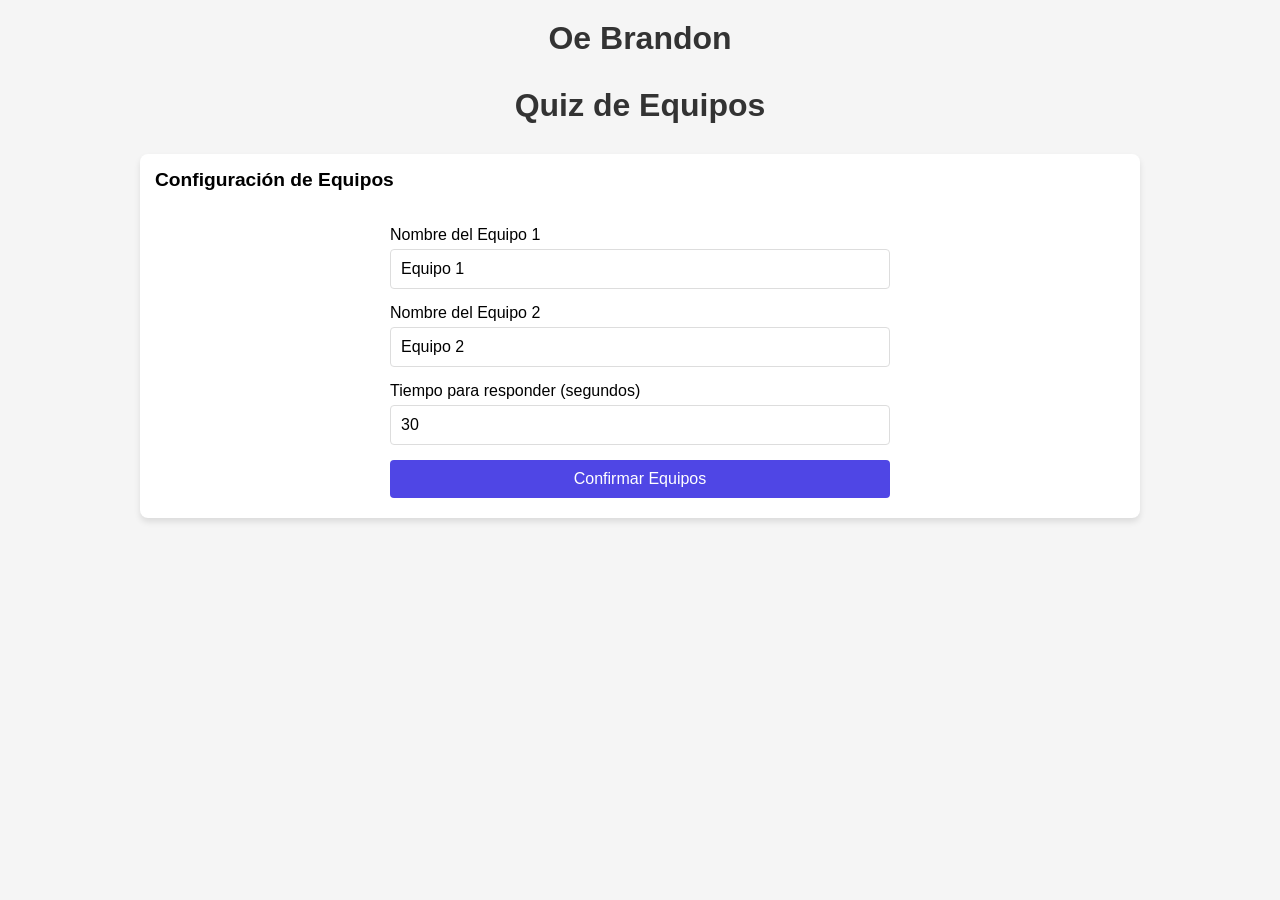
==== index.html @ dbd6f0d2 "update index.html" ====
<!DOCTYPE html>
<html lang="es">

<head>
  <meta charset="UTF-8">
  <meta name="viewport" content="width=device-width, initial-scale=1.0">
  <title>La Liga del saber</title>
  <link rel="icon" href="examen.png" title="Icono" type="image/png" />
  <style>
    /* General Styles */
    * {
      box-sizing: border-box;
      margin: 0;
      padding: 0;
      font-family: 'Segoe UI', Tahoma, Geneva, Verdana, sans-serif;
    }
    
    body {
      background-color: #f5f5f5;
      padding: 20px;
    }
    
    .container {
      max-width: 1000px;
      margin: 0 auto;
    }
    
    h1 {
      text-align: center;
      margin-bottom: 30px;
      color: #333;
    }
    
    /* Card Styles */
    .card {
      background-color: white;
      border-radius: 8px;
      box-shadow: 0 4px 6px rgba(0, 0, 0, 0.1);
      margin-bottom: 20px;
      overflow: hidden;
    }
    
    .card-header {
      padding: 15px;
      font-weight: bold;
      font-size: 1.2rem;
    }
    
    .card-content {
      padding: 20px;
    }
    
    /* Team Setup */
    .setup-form {
      max-width: 500px;
      margin: 0 auto;
    }
    
    .form-group {
      margin-bottom: 15px;
    }
    
    .form-group label {
      display: block;
      margin-bottom: 5px;
      font-weight: 500;
    }
    
    .form-group input {
      width: 100%;
      padding: 10px;
      border: 1px solid #ddd;
      border-radius: 4px;
      font-size: 1rem;
    }
    
    /* Teams Display */
    .teams-container {
      display: flex;
      flex-wrap: wrap;
      gap: 20px;
      margin-bottom: 20px;
    }
    
    .team-card {
      flex: 1;
      min-width: 250px;
      text-align: center;
      transition: all 0.3s ease;
      cursor: pointer;
    }
    
    .team-card.selected {
      border: 3px solid #4c1d95;
    }
    
    .team-1 .card-header {
      background-color: #dbeafe;
      color: #1e40af;
    }
    
    .team-2 .card-header {
      background-color: #fee2e2;
      color: #b91c1c;
    }
    
    .team-score {
      font-size: 3rem;
      font-weight: bold;
      margin: 10px 0;
    }
    
    .team-status {
      margin-top: 10px;
      font-weight: 500;
      height: 24px;
    }
    
    .hand-raised {
      color: #059669;
    }
    
    .answering {
      color: #4f46e5;
    }
    
    /* Question Card */
    .question-card {
      margin-top: 30px;
    }
    
    .question-text {
      background-color: #f3f4f6;
      padding: 20px;
      border-radius: 6px;
      font-size: 1.2rem;
      text-align: center;
      margin-bottom: 20px;
    }
    
    /* Timer */
    .timer-container {
      margin: 15px 0;
      text-align: center;
    }
    
    .timer {
      font-size: 2rem;
      font-weight: bold;
      color: #4f46e5;
    }
    
    .timer.warning {
      color: #f59e0b;
    }
    
    .timer.danger {
      color: #ef4444;
    }
    
    /* Answer Options */
    .answer-options {
      display: grid;
      grid-template-columns: repeat(2, 1fr);
      gap: 10px;
      margin-bottom: 20px;
    }
    
    .answer-option {
      padding: 15px;
      background-color: #f3f4f6;
      border: 1px solid #e5e7eb;
      border-radius: 6px;
      cursor: pointer;
      text-align: center;
      font-weight: 500;
      transition: all 0.2s;
    }
    
    .answer-option:hover {
      background-color: #e5e7eb;
    }
    
    .answer-option.selected {
      background-color: #dbeafe;
      border-color: #93c5fd;
    }
    
    .answer-option.correct {
      background-color: #d1fae5;
      border-color: #34d399;
      color: #065f46;
    }
    
    .answer-option.incorrect {
      background-color: #fee2e2;
      border-color: #f87171;
      color: #b91c1c;
    }
    
    /* Buttons */
    .btn {
      padding: 10px 15px;
      border: none;
      border-radius: 4px;
      cursor: pointer;
      font-size: 1rem;
      font-weight: 500;
      transition: background-color 0.2s;
    }
    
    .btn-primary {
      background-color: #4f46e5;
      color: white;
    }
    
    .btn-primary:hover {
      background-color: #4338ca;
    }
    
    .btn-outline {
      background-color: transparent;
      border: 1px solid #4f46e5;
      color: #4f46e5;
    }
    
    .btn-outline:hover {
      background-color: #f5f3ff;
    }
    
    .btn-success {
      background-color: #10b981;
      color: white;
    }
    
    .btn-success:hover {
      background-color: #059669;
    }
    
    .btn-danger {
      background-color: #ef4444;
      color: white;
    }
    
    .btn-danger:hover {
      background-color: #dc2626;
    }
    
    .btn-block {
      display: block;
      width: 100%;
    }
    
    .btn:disabled {
      opacity: 0.6;
      cursor: not-allowed;
    }
    
    /* Button Groups */
    .btn-group {
      display: flex;
      gap: 10px;
      margin-bottom: 15px;
    }
    
    .btn-group .btn {
      flex: 1;
    }
    
    /* Controls */
    .controls {
      margin-top: 20px;
    }
    
    .control-section {
      margin-bottom: 20px;
    }
    
    .control-title {
      text-align: center;
      margin-bottom: 15px;
      font-weight: 500;
    }
    
    .center-btn {
      display: flex;
      justify-content: center;
      margin-top: 20px;
    }
    
    /* Game Instructions */
    .game-instructions {
      text-align: center;
      margin-bottom: 15px;
      font-weight: 500;
      color: #4b5563;
    }
    
    /* Game Summary */
    .game-summary {
      margin-top: 20px;
    }
    
    .summary-title {
      font-size: 1.5rem;
      font-weight: bold;
      text-align: center;
      margin-bottom: 20px;
      color: #4f46e5;
    }
    
    .winner-announcement {
      font-size: 1.8rem;
      font-weight: bold;
      text-align: center;
      margin-bottom: 30px;
      padding: 15px;
      border-radius: 8px;
    }
    
    .winner-team-1 {
      background-color: #dbeafe;
      color: #1e40af;
    }
    
    .winner-team-2 {
      background-color: #fee2e2;
      color: #b91c1c;
    }
    
    .winner-tie {
      background-color: #f3f4f6;
      color: #4b5563;
    }
    
    .final-scores {
      display: flex;
      justify-content: space-around;
      margin-bottom: 30px;
    }
    
    .final-score {
      text-align: center;
      padding: 15px;
      border-radius: 8px;
      min-width: 200px;
    }
    
    .final-score-team-1 {
      background-color: #dbeafe;
    }
    
    .final-score-team-2 {
      background-color: #fee2e2;
    }
    
    .final-score-name {
      font-weight: bold;
      font-size: 1.2rem;
      margin-bottom: 5px;
    }
    
    .final-score-points {
      font-size: 2rem;
      font-weight: bold;
    }
    
    .history-title {
      font-size: 1.3rem;
      font-weight: bold;
      text-align: center;
      margin: 20px 0;
    }
    
    .history-container {
      display: flex;
      flex-wrap: wrap;
      gap: 20px;
      margin-bottom: 20px;
    }
    
    .team-history {
      flex: 1;
      min-width: 300px;
    }
    
    .team-history-header {
      font-weight: bold;
      padding: 10px;
      border-radius: 6px 6px 0 0;
      text-align: center;
    }
    
    .team-1-header {
      background-color: #dbeafe;
      color: #1e40af;
    }
    
    .team-2-header {
      background-color: #fee2e2;
      color: #b91c1c;
    }
    
    .history-list {
      list-style-type: none;
      border: 1px solid #e5e7eb;
      border-radius: 0 0 6px 6px;
    }
    
    .history-item {
      padding: 12px;
      border-bottom: 1px solid #e5e7eb;
      display: flex;
      align-items: center;
    }
    
    .history-item:last-child {
      border-bottom: none;
    }
    
    .history-question {
      flex: 1;
    }
    
    .history-result {
      margin-left: 10px;
      font-weight: bold;
      padding: 5px 10px;
      border-radius: 4px;
    }
    
    .history-correct {
      background-color: #d1fae5;
      color: #065f46;
    }
    
    .history-incorrect {
      background-color: #fee2e2;
      color: #b91c1c;
    }
    
    .history-no-answer {
      background-color: #f3f4f6;
      color: #4b5563;
    }
    
    .restart-btn {
      margin-top: 30px;
    }
    
    /* Responsive */
    @media (max-width: 768px) {
      .teams-container {
        flex-direction: column;
      }
      
      .btn-group {
        flex-direction: column;
      }
      
      .answer-options {
        grid-template-columns: 1fr;
      }
      
      .final-scores {
        flex-direction: column;
        align-items: center;
        gap: 15px;
      }
      
      .history-container {
        flex-direction: column;
      }
    }
  </style>
</head>

<body>
  <div class="container">
    <h1>Oe Brandon</h1>
    <h1>Quiz de Equipos</h1>
    
    <!-- Team Setup Form -->
    <div id="setup-section" class="card">
      <div class="card-header">Configuración de Equipos</div>
      <div class="card-content">
        <div class="setup-form">
          <div class="form-group">
            <label for="team1-name">Nombre del Equipo 1</label>
            <input type="text" id="team1-name" value="Equipo 1">
          </div>
          <div class="form-group">
            <label for="team2-name">Nombre del Equipo 2</label>
            <input type="text" id="team2-name" value="Equipo 2">
          </div>
          <div class="form-group">
            <label for="timer-seconds">Tiempo para responder (segundos)</label>
            <input type="number" id="timer-seconds" value="30" min="5" max="120">
          </div>
          <button id="confirm-teams" class="btn btn-primary btn-block">Confirmar Equipos</button>
        </div>
      </div>
    </div>
    
    <!-- Game Section (Hidden initially) -->
    <div id="game-section" style="display: none;">
      <!-- Teams Display -->
      <div class="teams-container">
        <!-- Team 1 -->
        <div id="team-1-card" class="team-card team-1 card">
          <div class="card-header" id="team-1-header">Equipo 1</div>
          <div class="card-content">
            <div id="team-1-score" class="team-score">0</div>
            <div id="team-1-status" class="team-status">Esperando inicio del juego</div>
          </div>
        </div>
        
        <!-- Team 2 -->
        <div id="team-2-card" class="team-card team-2 card">
          <div class="card-header" id="team-2-header">Equipo 2</div>
          <div class="card-content">
            <div id="team-2-score" class="team-score">0</div>
            <div id="team-2-status" class="team-status">Esperando inicio del juego</div>
          </div>
        </div>
      </div>
      
      <!-- Question and Controls -->
      <div class="card question-card">
        <div class="card-header">Pregunta Actual</div>
        <div class="card-content">
          <!-- Start Game Button (shown initially) -->
          <div id="start-game-section">
            <button id="start-game" class="btn btn-primary btn-block">Iniciar Juego</button>
            <p style="text-align: center; margin-top: 15px;">Presiona el botón para comenzar el juego y mostrar la primera pregunta.</p>
          </div>
          
          <!-- Question Section (Hidden initially) -->
          <div id="question-section" style="display: none;">
            <!-- Timer -->
            <div class="timer-container">
              <div id="timer" class="timer">30</div>
            </div>
            
            <!-- Question Text -->
            <div id="current-question" class="question-text">
              La pregunta aparecerá aquí
            </div>
            
            <!-- Game Instructions -->
            <div id="game-instructions" class="game-instructions">
              Haz clic en el equipo que levantó la mano primero
            </div>
            
            <!-- Answer Options -->
            <div id="answer-options" class="answer-options" style="display: none;">
              <!-- Options will be added dynamically -->
            </div>
            
            <!-- Next Question Button -->
            <div class="center-btn">
              <button id="next-question" class="btn btn-outline">
                Siguiente Pregunta
              </button>
            </div>
          </div>
          
          <!-- Game Summary (Hidden initially) -->
          <div id="game-summary" style="display: none;">
            <div class="summary-title">Resumen del Juego</div>
            
            <!-- Winner Announcement -->
            <div id="winner-announcement" class="winner-announcement">
              <!-- Will be filled dynamically -->
            </div>
            
            <!-- Final Scores -->
            <div class="final-scores">
              <div class="final-score final-score-team-1">
                <div id="final-team-1-name" class="final-score-name">Equipo 1</div>
                <div id="final-team-1-score" class="final-score-points">0</div>
              </div>
              
              <div class="final-score final-score-team-2">
                <div id="final-team-2-name" class="final-score-name">Equipo 2</div>
                <div id="final-team-2-score" class="final-score-points">0</div>
              </div>
            </div>
            
            <!-- Answer History -->
            <div class="history-title">Historial de Respuestas</div>
            
            <div class="history-container">
              <!-- Team 1 History -->
              <div class="team-history">
                <div id="team-1-history-header" class="team-history-header team-1-header">
                  Equipo 1
                </div>
                <ul id="team-1-history" class="history-list">
                  <!-- Will be filled dynamically -->
                </ul>
              </div>
              
              <!-- Team 2 History -->
              <div class="team-history">
                <div id="team-2-history-header" class="team-history-header team-2-header">
                  Equipo 2
                </div>
                <ul id="team-2-history" class="history-list">
                  <!-- Will be filled dynamically -->
                </ul>
              </div>
            </div>
            
            <!-- Restart Button -->
            <div class="center-btn restart-btn">
              <button id="restart-game" class="btn btn-primary">
                Jugar de Nuevo
              </button>
            </div>
          </div>
        </div>
      </div>
    </div>
  </div>
  
  <script>
    // Quiz State
    const state = {
      team1: {
        name: "Equipo 1",
        score: 0,
        hasAnswered: false,
        isAnswering: false,
        history: [] // Array to store answer history
      },
      team2: {
        name: "Equipo 2",
        score: 0,
        hasAnswered: false,
        isAnswering: false,
        history: [] // Array to store answer history
      },
      gameStarted: false,
      currentQuestion: null,
      currentQuestionIndex: 0,
      selectedTeam: null,
      selectedAnswer: null,
      incorrectAnswers: [], // Track incorrect answers
      timerSeconds: 30,
      timerInterval: null,
      timeRemaining: 30,
      waitingForTeamSelection: false,
questions: [
      {
        question: "¿Cuál es el símbolo químico del elemento Carbono?",
        options: ["C", "Ca", "Co", "Cu"],
        correctAnswer: 0
      },
      {
        question: "¿Qué elemento tiene el número atómico 1?",
        options: ["Oxígeno", "Hidrógeno", "Nitrógeno", "Helio"],
        correctAnswer: 1
      },
      {
        question: "¿Cuál es el elemento con el símbolo Au?",
        options: ["Oro", "Plata", "Aluminio", "Cobre"],
        correctAnswer: 0
      },
      {
        question: "¿Qué elemento corresponde al número atómico 8?",
        options: ["Carbono", "Oxígeno", "Nitrógeno", "Azufre"],
        correctAnswer: 1
      },
      {
        question: "¿Cuál es el símbolo del elemento Sodio?",
        options: ["Na", "So", "S", "Si"],
        correctAnswer: 0
      },
      {
        question: "¿Qué elemento se identifica con el símbolo O?",
        options: ["Oxígeno", "Oro", "Osmio", "Óxido"],
        correctAnswer: 0
      },
      {
        question: "¿A qué grupo pertenecen los gases nobles?",
        options: ["Grupo 1", "Grupo 8", "Grupo 18", "Grupo 16"],
        correctAnswer: 2
      },
      {
        question: "¿Qué elemento tiene el símbolo Fe?",
        options: ["Fluor", "Hierro", "Francio", "Fósforo"],
        correctAnswer: 1
      },
      {
        question: "¿Cuál es el número atómico del elemento Nitrógeno (N)?",
        options: ["5", "6", "7", "8"],
        correctAnswer: 2
      },
      {
        question: "¿Qué elemento se representa con el símbolo Hg?",
        options: ["Helio", "Mercurio", "Hafnio", "Hidrógeno"],
        correctAnswer: 1
      }],

      availableQuestions: [],
      usedQuestions: [] // To keep track of questions that have been used
    };
    
    // DOM Elements
    const elements = {
      setupSection: document.getElementById('setup-section'),
      gameSection: document.getElementById('game-section'),
      team1NameInput: document.getElementById('team1-name'),
      team2NameInput: document.getElementById('team2-name'),
      timerSecondsInput: document.getElementById('timer-seconds'),
      confirmTeamsBtn: document.getElementById('confirm-teams'),
      team1Header: document.getElementById('team-1-header'),
      team2Header: document.getElementById('team-2-header'),
      team1Score: document.getElementById('team-1-score'),
      team2Score: document.getElementById('team-2-score'),
      team1Status: document.getElementById('team-1-status'),
      team2Status: document.getElementById('team-2-status'),
      team1Card: document.getElementById('team-1-card'),
      team2Card: document.getElementById('team-2-card'),
      startGameSection: document.getElementById('start-game-section'),
      startGameBtn: document.getElementById('start-game'),
      questionSection: document.getElementById('question-section'),
      currentQuestion: document.getElementById('current-question'),
      answerOptions: document.getElementById('answer-options'),
      gameInstructions: document.getElementById('game-instructions'),
      nextQuestionBtn: document.getElementById('next-question'),
      timer: document.getElementById('timer'),
      gameSummary: document.getElementById('game-summary'),
      winnerAnnouncement: document.getElementById('winner-announcement'),
      finalTeam1Name: document.getElementById('final-team-1-name'),
      finalTeam2Name: document.getElementById('final-team-2-name'),
      finalTeam1Score: document.getElementById('final-team-1-score'),
      finalTeam2Score: document.getElementById('final-team-2-score'),
      team1HistoryHeader: document.getElementById('team-1-history-header'),
      team2HistoryHeader: document.getElementById('team-2-history-header'),
      team1History: document.getElementById('team-1-history'),
      team2History: document.getElementById('team-2-history'),
      restartGameBtn: document.getElementById('restart-game')
    };
    
    // Initialize the game
    function init() {
      // Copy questions to available questions
      state.availableQuestions = [...state.questions];
      state.usedQuestions = [];
      
      // Reset team histories
      state.team1.history = [];
      state.team2.history = [];
      
      // Set up event listeners
      elements.confirmTeamsBtn.addEventListener('click', setupTeams);
      elements.startGameBtn.addEventListener('click', startGame);
      elements.team1Card.addEventListener('click', () => selectTeamToAnswer(1));
      elements.team2Card.addEventListener('click', () => selectTeamToAnswer(2));
      elements.nextQuestionBtn.addEventListener('click', nextQuestion);
      elements.restartGameBtn.addEventListener('click', restartGame);
    }
    
    // Set up team names and timer
    function setupTeams() {
      const team1Name = elements.team1NameInput.value.trim();
      const team2Name = elements.team2NameInput.value.trim();
      const timerSeconds = parseInt(elements.timerSecondsInput.value);
      
      if (team1Name === "" || team2Name === "") {
        alert("Por favor ingresa nombres para ambos equipos");
        return;
      }
      
      if (isNaN(timerSeconds) || timerSeconds < 5 || timerSeconds > 120) {
        alert("Por favor ingresa un tiempo válido entre 5 y 120 segundos");
        return;
      }
      
      // Update state
      state.team1.name = team1Name;
      state.team2.name = team2Name;
      state.timerSeconds = timerSeconds;
      state.timeRemaining = timerSeconds;
      
      // Reset scores
      state.team1.score = 0;
      state.team2.score = 0;
      
      // Update UI
      elements.team1Header.textContent = team1Name;
      elements.team2Header.textContent = team2Name;
      elements.timer.textContent = timerSeconds;
      elements.team1Score.textContent = "0";
      elements.team2Score.textContent = "0";
      
      // Show game section
      elements.setupSection.style.display = 'none';
      elements.gameSection.style.display = 'block';
    }
    
    // Start the game
    function startGame() {
      state.gameStarted = true;
      
      // Update UI
      elements.startGameSection.style.display = 'none';
      elements.questionSection.style.display = 'block';
      elements.gameSummary.style.display = 'none';
      
      // Select first question
      selectRandomQuestion();
    }
    
    // Select a random question
    function selectRandomQuestion() {
      if (state.availableQuestions.length === 0) {
        // No more questions, show game summary
        showGameSummary();
        return;
      }
      
      const randomIndex = Math.floor(Math.random() * state.availableQuestions.length);
      state.currentQuestion = state.availableQuestions[randomIndex];
      state.currentQuestionIndex = state.questions.findIndex(q => q.question === state.currentQuestion.question);
      
      // Remove the selected question from available and add to used
      state.availableQuestions.splice(randomIndex, 1);
      state.usedQuestions.push(state.currentQuestion);
      
      // Update UI
      elements.currentQuestion.textContent = state.currentQuestion.question;
      
      // Clear and create answer options
      elements.answerOptions.innerHTML = '';
      state.currentQuestion.options.forEach((option, index) => {
        const optionElement = document.createElement('div');
        optionElement.className = 'answer-option';
        optionElement.textContent = option;
        optionElement.dataset.index = index;
        optionElement.addEventListener('click', () => selectAnswer(index));
        elements.answerOptions.appendChild(optionElement);
      });
      
      // Reset round
      resetRound();
    }
    
    // Reset the current round
    function resetRound() {
      // Reset state
      state.team1.hasAnswered = false;
      state.team1.isAnswering = false;
      state.team2.hasAnswered = false;
      state.team2.isAnswering = false;
      state.selectedTeam = null;
      state.selectedAnswer = null;
      state.incorrectAnswers = [];
      state.waitingForTeamSelection = true;
      
      // Update UI
      elements.team1Status.textContent = "";
      elements.team2Status.textContent = "";
      elements.team1Card.classList.remove('selected');
      elements.team2Card.classList.remove('selected');
      
      // Show instructions, hide answer options
      elements.gameInstructions.style.display = 'block';
      elements.gameInstructions.textContent = 'Haz clic en el equipo que levantó la mano primero';
      elements.answerOptions.style.display = 'none';
      
      // Reset answer options
      const answerOptions = document.querySelectorAll('.answer-option');
      answerOptions.forEach(option => {
        option.classList.remove('selected');
        option.classList.remove('correct');
        option.classList.remove('incorrect');
        option.style.pointerEvents = 'auto';
      });
      
      // Reset timer
      stopTimer();
      state.timeRemaining = state.timerSeconds;
      elements.timer.textContent = state.timeRemaining;
      elements.timer.className = 'timer';
    }
    
    // Select team to answer (when clicking on team card)
    function selectTeamToAnswer(team) {
      // Only allow selection if waiting for team selection
      if (!state.waitingForTeamSelection) return;
      
      // If team has already answered, don't  return;
      
      // If team has already answered, don't allow selection
      if ((team === 1 && state.team1.hasAnswered) ||
        (team === 2 && state.team2.hasAnswered)) {
        return;
      }
      
      state.selectedTeam = team;
      state.waitingForTeamSelection = false;
      
      // Update UI
      if (team === 1) {
        state.team1.isAnswering = true;
        elements.team1Card.classList.add('selected');
        elements.team1Status.textContent = "Respondiendo...";
        elements.team1Status.classList.add('answering');
        
        // Reset team 2 status if it was previously selected
        elements.team2Card.classList.remove('selected');
        elements.team2Status.classList.remove('answering');
      } else {
        state.team2.isAnswering = true;
        elements.team2Card.classList.add('selected');
        elements.team2Status.textContent = "Respondiendo...";
        elements.team2Status.classList.add('answering');
        
        // Reset team 1 status if it was previously selected
        elements.team1Card.classList.remove('selected');
        elements.team1Status.classList.remove('answering');
      }
      
      // Show answer options
      elements.gameInstructions.textContent = `${team === 1 ? state.team1.name : state.team2.name} está respondiendo`;
      elements.answerOptions.style.display = 'grid';
      
      // Start timer
      startTimer();
    }
    
    // Select an answer
    function selectAnswer(index) {
      if (!state.selectedTeam) return;
      
      state.selectedAnswer = index;
      
      // Update UI
      const answerOptions = document.querySelectorAll('.answer-option');
      answerOptions.forEach(option => {
        option.classList.remove('selected');
      });
      
      // Check if the answer is correct
      if (index === state.currentQuestion.correctAnswer) {
        // Mark as correct (green)
        answerOptions[index].classList.add('correct');
        handleCorrectAnswer();
      } else {
        // Mark only the selected answer as incorrect (red)
        answerOptions[index].classList.add('incorrect');
        
        // Add to incorrect answers
        state.incorrectAnswers.push(index);
        
        // Mark the team as having answered
        if (state.selectedTeam === 1) {
          state.team1.hasAnswered = true;
          state.team1.isAnswering = false;
        } else {
          state.team2.hasAnswered = true;
          state.team2.isAnswering = false;
        }
        
        handleIncorrectAnswer();
      }
    }
    
    // Handle correct answer
    function handleCorrectAnswer() {
      // Stop timer
      stopTimer();
      
      // Award points
      if (state.selectedTeam === 1) {
        state.team1.score += 10;
        elements.team1Score.textContent = state.team1.score;
        elements.team1Status.textContent = "¡Respuesta correcta!";
        
        // Add to history
        state.team1.history.push({
          question: state.currentQuestion.question,
          answer: state.currentQuestion.options[state.currentQuestion.correctAnswer],
          correct: true
        });
      } else {
        state.team2.score += 10;
        elements.team2Score.textContent = state.team2.score;
        elements.team2Status.textContent = "¡Respuesta correcta!";
        
        // Add to history
        state.team2.history.push({
          question: state.currentQuestion.question,
          answer: state.currentQuestion.options[state.currentQuestion.correctAnswer],
          correct: true
        });
      }
      
      // Disable answer options
      const answerOptions = document.querySelectorAll('.answer-option');
      answerOptions.forEach(option => {
        option.style.pointerEvents = 'none';
      });
      
      // Update instructions
      elements.gameInstructions.textContent = "¡Respuesta correcta!";
      
      // Wait 2 seconds before moving to next question
      setTimeout(() => {
        selectRandomQuestion();
      }, 2000);
    }
    
    // Handle incorrect answer
    function handleIncorrectAnswer() {
      // Stop timer
      stopTimer();
      
      // Update UI for incorrect answer
      if (state.selectedTeam === 1) {
        elements.team1Status.textContent = "Respuesta incorrecta";
        elements.team1Status.classList.remove('answering');
        
        // Add to history
        state.team1.history.push({
          question: state.currentQuestion.question,
          answer: state.currentQuestion.options[state.selectedAnswer],
          correct: false
        });
      } else {
        elements.team2Status.textContent = "Respuesta incorrecta";
        elements.team2Status.classList.remove('answering');
        
        // Add to history
        state.team2.history.push({
          question: state.currentQuestion.question,
          answer: state.currentQuestion.options[state.selectedAnswer],
          correct: false
        });
      }
      
      // Check if both teams have answered incorrectly
      if (state.team1.hasAnswered && state.team2.hasAnswered) {
        // Both teams have answered incorrectly, show the correct answer
        const answerOptions = document.querySelectorAll('.answer-option');
        answerOptions[state.currentQuestion.correctAnswer].classList.add('correct');
        
        // Disable answer options
        answerOptions.forEach(option => {
          option.style.pointerEvents = 'none';
        });
        
        // Update instructions
        elements.gameInstructions.textContent = "Ambos equipos respondieron incorrectamente";
        
        // Wait 2 seconds before moving to next question
        setTimeout(() => {
          selectRandomQuestion();
        }, 2000);
      } else {
        // Give the opportunity to the other team
        const otherTeam = state.selectedTeam === 1 ? 2 : 1;
        
        // Update instructions
        elements.gameInstructions.textContent = `Turno de ${otherTeam === 1 ? state.team1.name : state.team2.name}`;
        
        // Reset for other team selection
        state.waitingForTeamSelection = true;
        
        // If the other team is the only one left, automatically select it
        if ((otherTeam === 1 && !state.team1.hasAnswered) ||
          (otherTeam === 2 && !state.team2.hasAnswered)) {
          
          // Give a short pause before auto-selecting the other team
          setTimeout(() => {
            selectTeamToAnswer(otherTeam);
          }, 1000);
        }
      }
    }
    
    // Start the timer
    function startTimer() {
      // Reset timer
      stopTimer();
      state.timeRemaining = state.timerSeconds;
      elements.timer.textContent = state.timeRemaining;
      elements.timer.className = 'timer';
      
      // Start interval
      state.timerInterval = setInterval(() => {
        state.timeRemaining--;
        elements.timer.textContent = state.timeRemaining;
        
        // Add warning classes
        if (state.timeRemaining <= 10) {
          elements.timer.classList.add('warning');
        }
        if (state.timeRemaining <= 5) {
          elements.timer.classList.remove('warning');
          elements.timer.classList.add('danger');
        }
        
        // Time's up
        if (state.timeRemaining <= 0) {
          stopTimer();
          handleTimeUp();
        }
      }, 1000);
    }
    
    // Stop the timer
    function stopTimer() {
      clearInterval(state.timerInterval);
    }
    
    // Handle time up
    function handleTimeUp() {
      // Consider it as an incorrect answer
      if (state.selectedTeam === 1) {
        elements.team1Status.textContent = "¡Tiempo agotado!";
        elements.team1Status.classList.remove('answering');
        state.team1.hasAnswered = true;
        state.team1.isAnswering = false;
        
        // Add to history
        state.team1.history.push({
          question: state.currentQuestion.question,
          answer: "Sin respuesta (tiempo agotado)",
          correct: false
        });
      } else {
        elements.team2Status.textContent = "¡Tiempo agotado!";
        elements.team2Status.classList.remove('answering');
        state.team2.hasAnswered = true;
        state.team2.isAnswering = false;
        
        // Add to history
        state.team2.history.push({
          question: state.currentQuestion.question,
          answer: "Sin respuesta (tiempo agotado)",
          correct: false
        });
      }
      
      // Check if both teams have had a chance
      if (state.team1.hasAnswered && state.team2.hasAnswered) {
        // Show the correct answer
        const answerOptions = document.querySelectorAll('.answer-option');
        answerOptions[state.currentQuestion.correctAnswer].classList.add('correct');
        
        // Update instructions
        elements.gameInstructions.textContent = "Ambos equipos se quedaron sin tiempo";
        
        // Wait 2 seconds before moving to next question
        setTimeout(() => {
          selectRandomQuestion();
        }, 2000);
      } else {
        // Give the opportunity to the other team
        const otherTeam = state.selectedTeam === 1 ? 2 : 1;
        
        // Update instructions
        elements.gameInstructions.textContent = `Turno de ${otherTeam === 1 ? state.team1.name : state.team2.name}`;
        
        // Reset for other team selection
        state.waitingForTeamSelection = true;
        
        // If the other team is the only one left, automatically select it
        if ((otherTeam === 1 && !state.team1.hasAnswered) ||
          (otherTeam === 2 && !state.team2.hasAnswered)) {
          
          // Give a short pause before auto-selecting the other team
          setTimeout(() => {
            selectTeamToAnswer(otherTeam);
          }, 1000);
        }
      }
    }
    
    // Move to next question without awarding points
    function nextQuestion() {
      stopTimer();
      
      // Add to history for teams that didn't answer
      if (!state.team1.hasAnswered && !state.team1.isAnswering) {
        state.team1.history.push({
          question: state.currentQuestion.question,
          answer: "Sin respuesta",
          correct: false
        });
      }
      
      if (!state.team2.hasAnswered && !state.team2.isAnswering) {
        state.team2.history.push({
          question: state.currentQuestion.question,
          answer: "Sin respuesta",
          correct: false
        });
      }
      
      selectRandomQuestion();
    }
    
    // Show game summary
    function showGameSummary() {
      // Hide question section
      elements.questionSection.style.display = 'none';
      
      // Show summary section
      elements.gameSummary.style.display = 'block';
      
      // Update team names
      elements.finalTeam1Name.textContent = state.team1.name;
      elements.finalTeam2Name.textContent = state.team2.name;
      elements.team1HistoryHeader.textContent = state.team1.name;
      elements.team2HistoryHeader.textContent = state.team2.name;
      
      // Update final scores
      elements.finalTeam1Score.textContent = state.team1.score;
      elements.finalTeam2Score.textContent = state.team2.score;
      
      // Determine winner
      let winnerMessage = '';
      let winnerClass = '';
      
      if (state.team1.score > state.team2.score) {
        winnerMessage = `¡${state.team1.name} ha ganado!`;
        winnerClass = 'winner-team-1';
      } else if (state.team2.score > state.team1.score) {
        winnerMessage = `¡${state.team2.name} ha ganado!`;
        winnerClass = 'winner-team-2';
      } else {
        winnerMessage = '¡Empate!';
        winnerClass = 'winner-tie';
      }
      
      elements.winnerAnnouncement.textContent = winnerMessage;
      elements.winnerAnnouncement.className = `winner-announcement ${winnerClass}`;
      
      // Generate history lists
      generateHistoryList(state.team1.history, elements.team1History);
      generateHistoryList(state.team2.history, elements.team2History);
    }
    
    // Generate history list
    function generateHistoryList(history, listElement) {
      // Clear list
      listElement.innerHTML = '';
      
      // Check if history is empty
      if (history.length === 0) {
        const emptyItem = document.createElement('li');
        emptyItem.className = 'history-item';
        emptyItem.textContent = 'No hay respuestas registradas';
        listElement.appendChild(emptyItem);
        return;
      }
      
      // Add each history item
      history.forEach(item => {
        const historyItem = document.createElement('li');
        historyItem.className = 'history-item';
        
        const questionSpan = document.createElement('span');
        questionSpan.className = 'history-question';
        questionSpan.textContent = item.question;
        
        const resultSpan = document.createElement('span');
        if (item.correct) {
          resultSpan.className = 'history-result history-correct';
          resultSpan.textContent = '✓';
        } else {
          resultSpan.className = 'history-result history-incorrect';
          resultSpan.textContent = '✗';
        }
        
        historyItem.appendChild(questionSpan);
        historyItem.appendChild(resultSpan);
        
        // Add tooltip with the answer
        historyItem.title = `Respuesta: ${item.answer}`;
        
        listElement.appendChild(historyItem);
      });
    }
    
    // Restart game
    function restartGame() {
      // Reset scores
      state.team1.score = 0;
      state.team2.score = 0;
      
      // Reset histories
      state.team1.history = [];
      state.team2.history = [];
      
      // Reset questions
      state.availableQuestions = [...state.questions];
      state.usedQuestions = [];
      
      // Update UI
      elements.team1Score.textContent = "0";
      elements.team2Score.textContent = "0";
      
      // Start game again
      startGame();
    }
    
    // Initialize the game when the page loads
    document.addEventListener('DOMContentLoaded', init);
  </script>
</body>

</html>
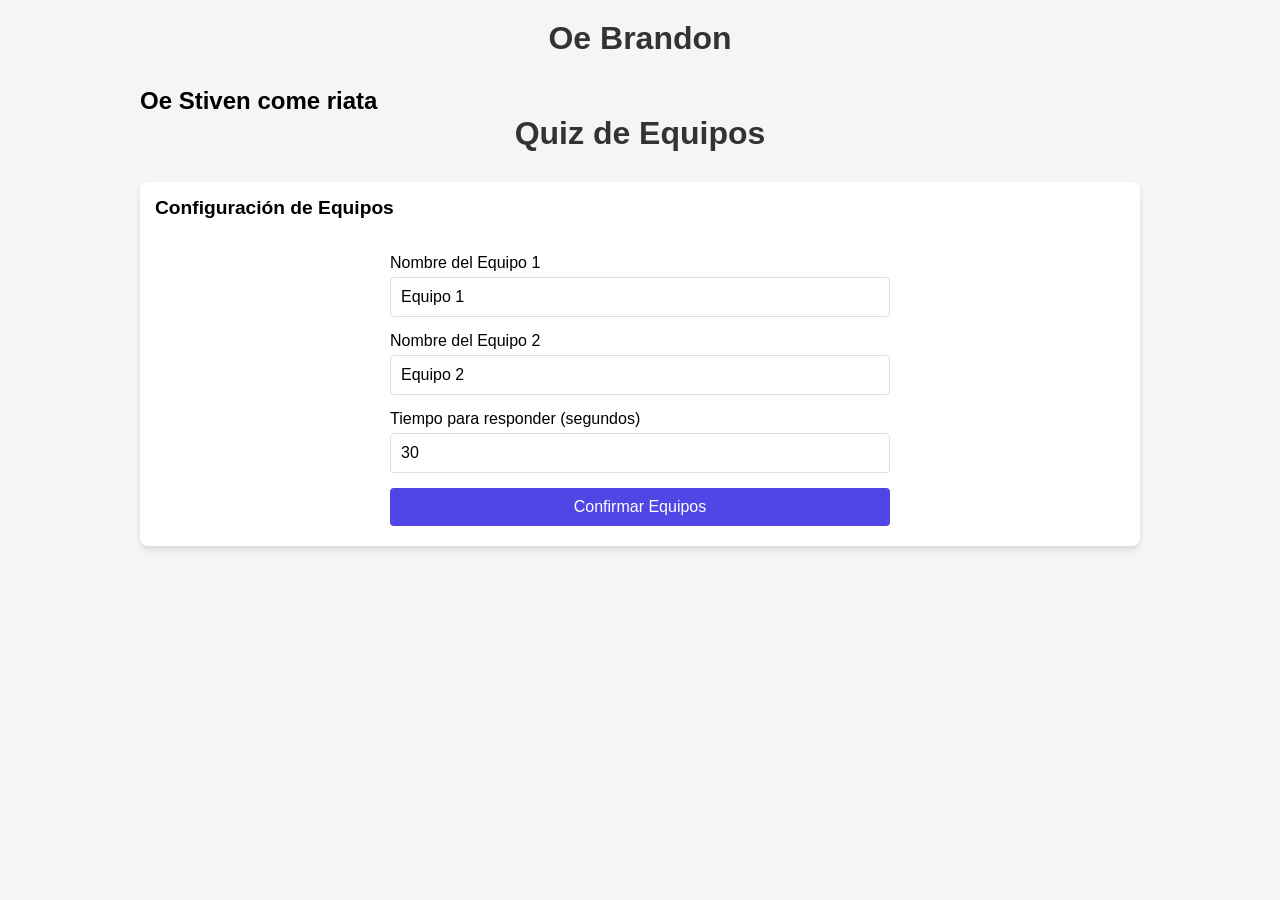
==== commit 56b17127: "update index.html" ====
--- a/index.html
+++ b/index.html
@@ -478,6 +478,7 @@
 <body>
   <div class="container">
     <h1>Oe Brandon</h1>
+    <h2>Oe Stiven come riata</h2>
     <h1>Quiz de Equipos</h1>
     
     <!-- Team Setup Form -->
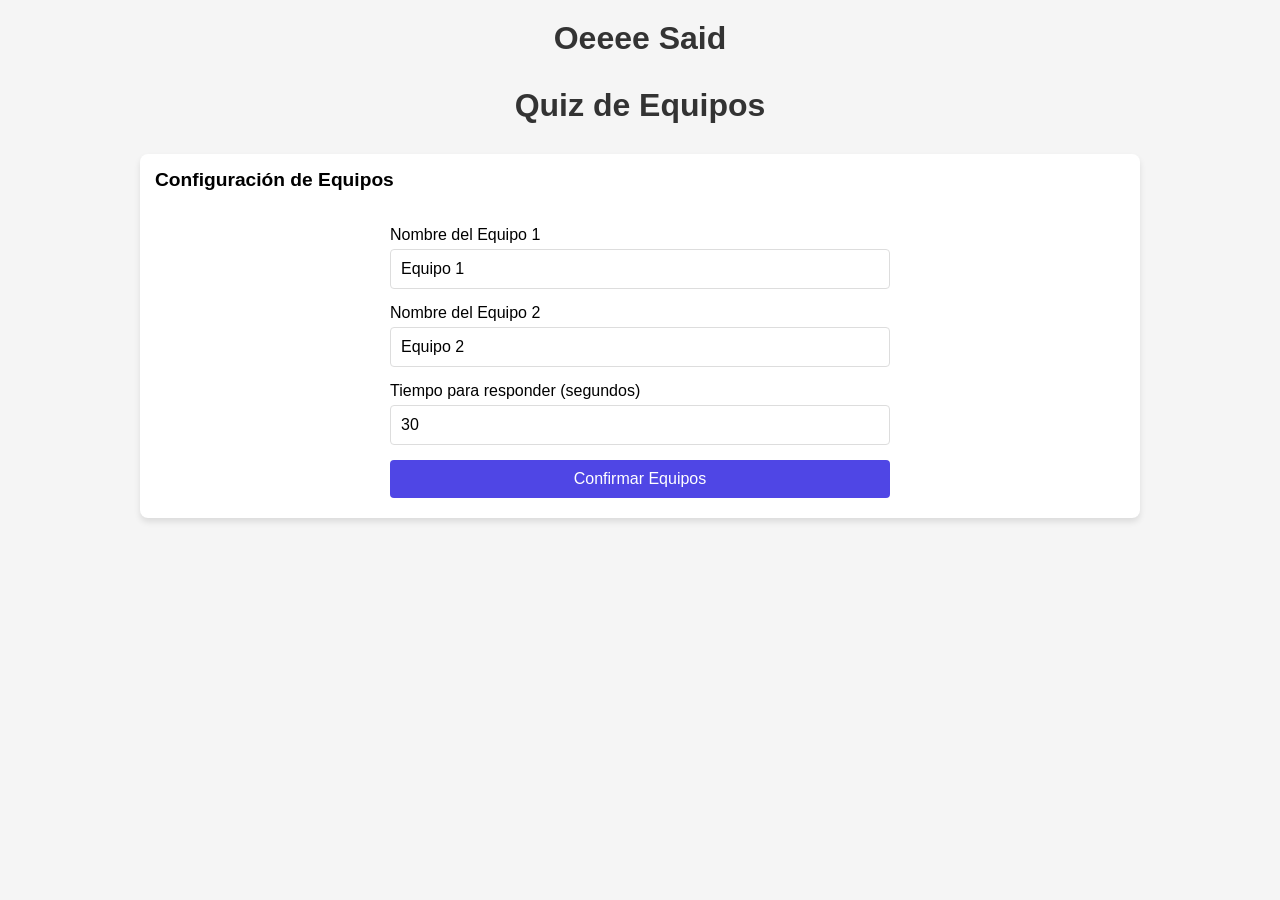
==== commit 5b18908c: "update index.html" ====
--- a/index.html
+++ b/index.html
@@ -477,8 +477,7 @@
 
 <body>
   <div class="container">
-    <h1>Oe Brandon</h1>
-    <h2>Oe Stiven come riata</h2>
+    <h1>Oeeee Said</h1>
     <h1>Quiz de Equipos</h1>
     
     <!-- Team Setup Form -->
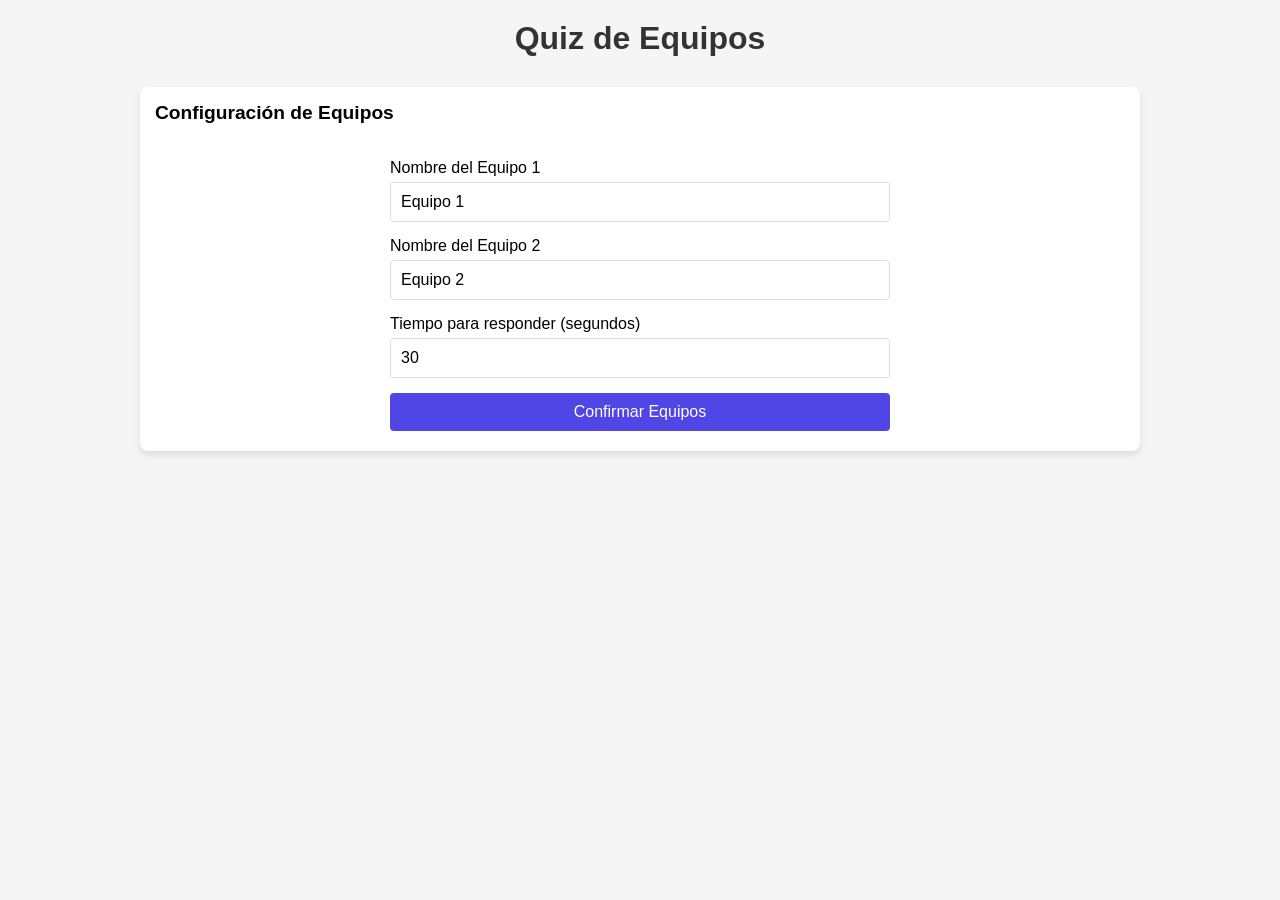
==== commit 8203fc05: "update index.html" ====
--- a/index.html
+++ b/index.html
@@ -477,7 +477,6 @@
 
 <body>
   <div class="container">
-    <h1>Oeeee Said</h1>
     <h1>Quiz de Equipos</h1>
     
     <!-- Team Setup Form -->
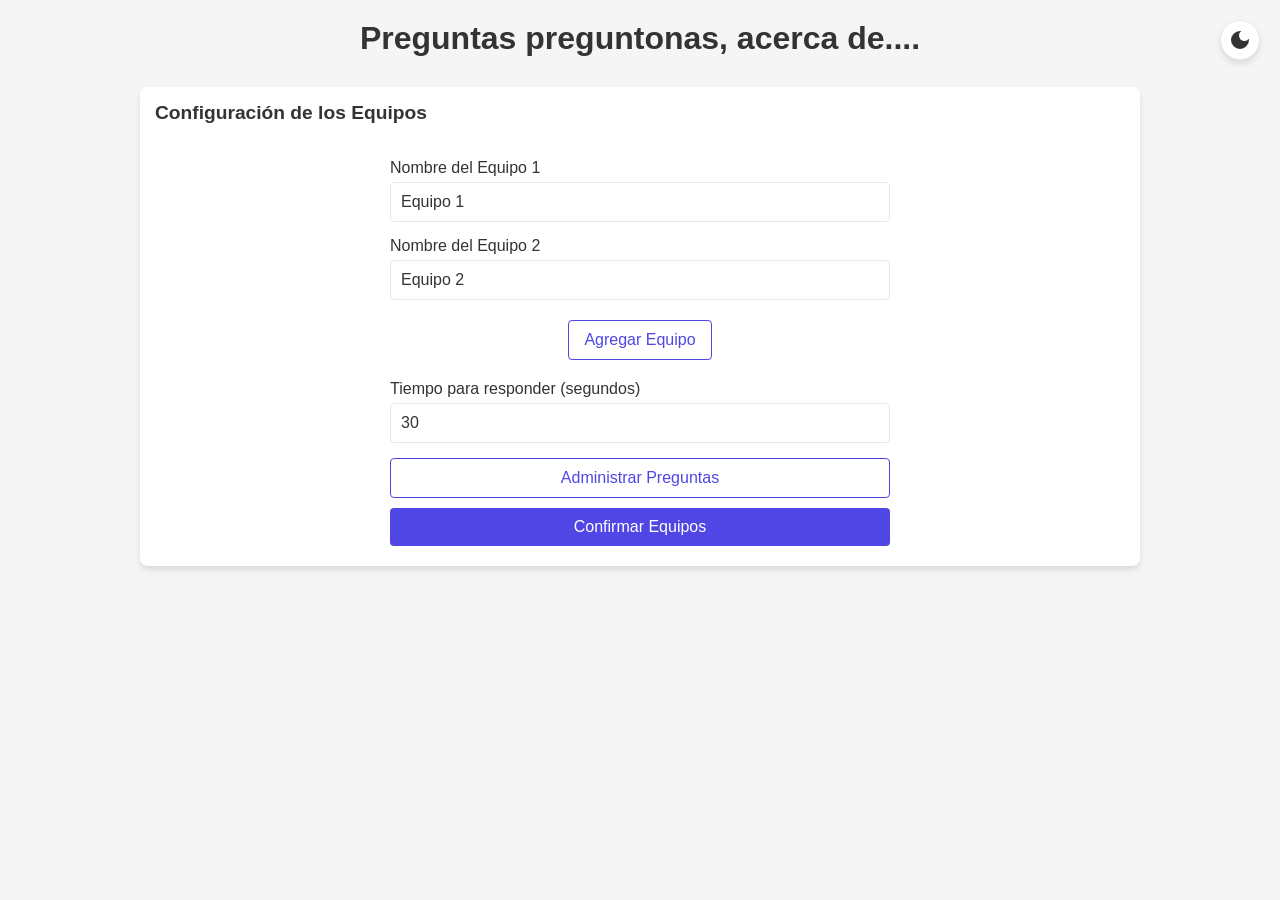
==== commit b6cf993a: "update" ====
--- a/index.html
+++ b/index.html
@@ -1,11 +1,11 @@
 <!DOCTYPE html>
-<html lang="es">
+<html lang="es" class="light">
 
 <head>
   <meta charset="UTF-8">
   <meta name="viewport" content="width=device-width, initial-scale=1.0">
-  <title>La Liga del saber</title>
-  <link rel="icon" href="examen.png" title="Icono" type="image/png" />
+  <title>Preguntas preguntonas</title>
+    <link rel="icon" href="examen.png" title="Icono" type="image/png" />
   <style>
     /* General Styles */
     * {
@@ -15,9 +15,31 @@
       font-family: 'Segoe UI', Tahoma, Geneva, Verdana, sans-serif;
     }
     
+    :root {
+      --bg-color: #f5f5f5;
+      --card-bg: white;
+      --text-color: #333;
+      --card-shadow: 0 4px 6px rgba(0, 0, 0, 0.1);
+      --border-color: #e5e7eb;
+      --option-bg: #f3f4f6;
+      --option-hover: #e5e7eb;
+    }
+    
+    html.dark {
+      --bg-color: #1a1a1a;
+      --card-bg: #2a2a2a;
+      --text-color: #f5f5f5;
+      --card-shadow: 0 4px 6px rgba(0, 0, 0, 0.3);
+      --border-color: #444;
+      --option-bg: #3a3a3a;
+      --option-hover: #444;
+    }
+    
     body {
-      background-color: #f5f5f5;
+      background-color: var(--bg-color);
       padding: 20px;
+      color: var(--text-color);
+      transition: background-color 0.3s, color 0.3s;
     }
     
     .container {
@@ -28,16 +50,41 @@
     h1 {
       text-align: center;
       margin-bottom: 30px;
-      color: #333;
+      color: var(--text-color);
+    }
+    
+    /* Dark Mode Toggle */
+    .theme-toggle {
+      position: fixed;
+      top: 20px;
+      right: 20px;
+      z-index: 100;
+      background-color: var(--card-bg);
+      border: 1px solid var(--border-color);
+      border-radius: 50%;
+      width: 40px;
+      height: 40px;
+      display: flex;
+      align-items: center;
+      justify-content: center;
+      cursor: pointer;
+      box-shadow: var(--card-shadow);
+    }
+    
+    .theme-toggle svg {
+      width: 24px;
+      height: 24px;
+      fill: var(--text-color);
     }
     
     /* Card Styles */
     .card {
-      background-color: white;
+      background-color: var(--card-bg);
       border-radius: 8px;
-      box-shadow: 0 4px 6px rgba(0, 0, 0, 0.1);
+      box-shadow: var(--card-shadow);
       margin-bottom: 20px;
       overflow: hidden;
+      transition: background-color 0.3s;
     }
     
     .card-header {
@@ -69,9 +116,11 @@
     .form-group input {
       width: 100%;
       padding: 10px;
-      border: 1px solid #ddd;
+      border: 1px solid var(--border-color);
       border-radius: 4px;
       font-size: 1rem;
+      background-color: var(--card-bg);
+      color: var(--text-color);
     }
     
     /* Teams Display */
@@ -104,6 +153,16 @@
       color: #b91c1c;
     }
     
+    .team-3 .card-header {
+      background-color: #d1fae5;
+      color: #065f46;
+    }
+    
+    .team-4 .card-header {
+      background-color: #fef3c7;
+      color: #92400e;
+    }
+    
     .team-score {
       font-size: 3rem;
       font-weight: bold;
@@ -130,7 +189,7 @@
     }
     
     .question-text {
-      background-color: #f3f4f6;
+      background-color: var(--option-bg);
       padding: 20px;
       border-radius: 6px;
       font-size: 1.2rem;
@@ -168,8 +227,8 @@
     
     .answer-option {
       padding: 15px;
-      background-color: #f3f4f6;
-      border: 1px solid #e5e7eb;
+      background-color: var(--option-bg);
+      border: 1px solid var(--border-color);
       border-radius: 6px;
       cursor: pointer;
       text-align: center;
@@ -178,7 +237,7 @@
     }
     
     .answer-option:hover {
-      background-color: #e5e7eb;
+      background-color: var(--option-hover);
     }
     
     .answer-option.selected {
@@ -293,7 +352,7 @@
       text-align: center;
       margin-bottom: 15px;
       font-weight: 500;
-      color: #4b5563;
+      color: var(--text-color);
     }
     
     /* Game Summary */
@@ -328,15 +387,27 @@
       color: #b91c1c;
     }
     
+    .winner-team-3 {
+      background-color: #d1fae5;
+      color: #065f46;
+    }
+    
+    .winner-team-4 {
+      background-color: #fef3c7;
+      color: #92400e;
+    }
+    
     .winner-tie {
-      background-color: #f3f4f6;
-      color: #4b5563;
+      background-color: var(--option-bg);
+      color: var(--text-color);
     }
     
     .final-scores {
       display: flex;
+      flex-wrap: wrap;
       justify-content: space-around;
       margin-bottom: 30px;
+      gap: 15px;
     }
     
     .final-score {
@@ -354,6 +425,14 @@
       background-color: #fee2e2;
     }
     
+    .final-score-team-3 {
+      background-color: #d1fae5;
+    }
+    
+    .final-score-team-4 {
+      background-color: #fef3c7;
+    }
+    
     .final-score-name {
       font-weight: bold;
       font-size: 1.2rem;
@@ -401,15 +480,25 @@
       color: #b91c1c;
     }
     
+    .team-3-header {
+      background-color: #d1fae5;
+      color: #065f46;
+    }
+    
+    .team-4-header {
+      background-color: #fef3c7;
+      color: #92400e;
+    }
+    
     .history-list {
       list-style-type: none;
-      border: 1px solid #e5e7eb;
+      border: 1px solid var(--border-color);
       border-radius: 0 0 6px 6px;
     }
     
     .history-item {
       padding: 12px;
-      border-bottom: 1px solid #e5e7eb;
+      border-bottom: 1px solid var(--border-color);
       display: flex;
       align-items: center;
     }
@@ -440,12 +529,68 @@
     }
     
     .history-no-answer {
-      background-color: #f3f4f6;
-      color: #4b5563;
+      background-color: var(--option-bg);
+      color: var(--text-color);
     }
     
     .restart-btn {
       margin-top: 30px;
+    }
+    
+    /* Question Management */
+    .question-management {
+      margin-top: 20px;
+    }
+    
+    .question-form {
+      margin-bottom: 20px;
+    }
+    
+    .question-list {
+      max-height: 300px;
+      overflow-y: auto;
+      border: 1px solid var(--border-color);
+      border-radius: 6px;
+      margin-top: 15px;
+    }
+    
+    .question-item {
+      padding: 10px;
+      border-bottom: 1px solid var(--border-color);
+      display: flex;
+      justify-content: space-between;
+      align-items: center;
+    }
+    
+    .question-item:last-child {
+      border-bottom: none;
+    }
+    
+    .question-text-preview {
+      flex: 1;
+      margin-right: 10px;
+    }
+    
+    .team-management {
+      margin-top: 20px;
+    }
+    
+    .team-list {
+      display: flex;
+      flex-wrap: wrap;
+      gap: 10px;
+      margin-top: 15px;
+    }
+    
+    .team-item {
+      flex: 1;
+      min-width: 200px;
+      padding: 10px;
+      border: 1px solid var(--border-color);
+      border-radius: 6px;
+      display: flex;
+      justify-content: space-between;
+      align-items: center;
     }
     
     /* Responsive */
@@ -476,52 +621,106 @@
 </head>
 
 <body>
+  <div class="theme-toggle" id="theme-toggle">
+    <svg id="moon-icon" xmlns="http://www.w3.org/2000/svg" viewBox="0 0 24 24" style="display: block;">
+      <path d="M12 3a9 9 0 1 0 9 9c0-.46-.04-.92-.1-1.36a5.389 5.389 0 0 1-4.4 2.26 5.403 5.403 0 0 1-3.14-9.8c-.44-.06-.9-.1-1.36-.1z" />
+    </svg>
+    <svg id="sun-icon" xmlns="http://www.w3.org/2000/svg" viewBox="0 0 24 24" style="display: none;">
+      <path d="M12 7a5 5 0 1 0 0 10 5 5 0 0 0 0-10zm-8 5a8 8 0 1 1 16 0 8 8 0 0 1-16 0zm8-9a1 1 0 0 1 1 1v1a1 1 0 1 1-2 0V4a1 1 0 0 1 1-1zm0 16a1 1 0 0 1 1 1v1a1 1 0 1 1-2 0v-1a1 1 0 0 1 1-1zm9-9a1 1 0 0 1-1 1h-1a1 1 0 1 1 0-2h1a1 1 0 0 1 1 1zM4 12a1 1 0 0 1-1 1H2a1 1 0 1 1 0-2h1a1 1 0 0 1 1 1zm14.95 6.36a1 1 0 0 1-1.41 0l-.71-.71a1 1 0 0 1 1.41-1.41l.71.71a1 1 0 0 1 0 1.41zm-11.9-11.9a1 1 0 0 1-1.41 0l-.71-.71a1 1 0 0 1 1.41-1.41l.71.71a1 1 0 0 1 0 1.41zm11.9 0a1 1 0 0 1 0-1.41l.71-.71a1 1 0 0 1 1.41 1.41l-.71.71a1 1 0 0 1-1.41 0zm-11.9 11.9a1 1 0 0 1 0 1.41l-.71.71a1 1 0 0 1-1.41-1.41l.71-.71a1 1 0 0 1 1.41 0z" />
+    </svg>
+  </div>
+  
   <div class="container">
-    <h1>Quiz de Equipos</h1>
+    <h1>Preguntas preguntonas, acerca de....</h1>
     
     <!-- Team Setup Form -->
     <div id="setup-section" class="card">
-      <div class="card-header">Configuración de Equipos</div>
+      <div class="card-header">Configuración de los Equipos</div>
       <div class="card-content">
         <div class="setup-form">
-          <div class="form-group">
-            <label for="team1-name">Nombre del Equipo 1</label>
-            <input type="text" id="team1-name" value="Equipo 1">
+          <div id="teams-container">
+            <div class="form-group">
+              <label for="team1-name">Nombre del Equipo 1</label>
+              <input type="text" id="team1-name" value="Equipo 1">
+            </div>
+            <div class="form-group">
+              <label for="team2-name">Nombre del Equipo 2</label>
+              <input type="text" id="team2-name" value="Equipo 2">
+            </div>
           </div>
-          <div class="form-group">
-            <label for="team2-name">Nombre del Equipo 2</label>
-            <input type="text" id="team2-name" value="Equipo 2">
+          
+          <div class="center-btn" style="margin-bottom: 20px;">
+            <button id="add-team" class="btn btn-outline">Agregar Equipo</button>
           </div>
+          
           <div class="form-group">
             <label for="timer-seconds">Tiempo para responder (segundos)</label>
             <input type="number" id="timer-seconds" value="30" min="5" max="120">
           </div>
+          
+          <button id="manage-questions-btn" class="btn btn-outline btn-block" style="margin-bottom: 10px;">Administrar Preguntas</button>
           <button id="confirm-teams" class="btn btn-primary btn-block">Confirmar Equipos</button>
         </div>
       </div>
     </div>
     
+    <!-- Question Management (Hidden initially) -->
+    <div id="question-management" class="card" style="display: none;">
+      <div class="card-header">Administrar Preguntas</div>
+      <div class="card-content">
+        <div class="question-form">
+          <div class="form-group">
+            <label for="new-question">Nueva Pregunta</label>
+            <input type="text" id="new-question" placeholder="Escribe la pregunta">
+          </div>
+          
+          <div class="form-group">
+            <label>Opciones de Respuesta</label>
+            <div id="options-container">
+              <div class="form-group">
+                <input type="text" class="option-input" placeholder="Opción 1">
+              </div>
+              <div class="form-group">
+                <input type="text" class="option-input" placeholder="Opción 2">
+              </div>
+              <div class="form-group">
+                <input type="text" class="option-input" placeholder="Opción 3">
+              </div>
+              <div class="form-group">
+                <input type="text" class="option-input" placeholder="Opción 4">
+              </div>
+            </div>
+          </div>
+          
+          <div class="form-group">
+            <label for="correct-answer">Respuesta Correcta</label>
+            <select id="correct-answer">
+              <option value="0">Opción 1</option>
+              <option value="1">Opción 2</option>
+              <option value="2">Opción 3</option>
+              <option value="3">Opción 4</option>
+            </select>
+          </div>
+          
+          <button id="add-question" class="btn btn-primary btn-block">Agregar Pregunta</button>
+        </div>
+        
+        <div class="control-title">Preguntas Existentes</div>
+        <div id="question-list" class="question-list">
+          <!-- Questions will be added here dynamically -->
+        </div>
+        
+        <div class="center-btn" style="margin-top: 20px;">
+          <button id="back-to-setup" class="btn btn-outline">Volver a Configuración</button>
+        </div>
+      </div>
+    </div>
+    
     <!-- Game Section (Hidden initially) -->
     <div id="game-section" style="display: none;">
       <!-- Teams Display -->
-      <div class="teams-container">
-        <!-- Team 1 -->
-        <div id="team-1-card" class="team-card team-1 card">
-          <div class="card-header" id="team-1-header">Equipo 1</div>
-          <div class="card-content">
-            <div id="team-1-score" class="team-score">0</div>
-            <div id="team-1-status" class="team-status">Esperando inicio del juego</div>
-          </div>
-        </div>
-        
-        <!-- Team 2 -->
-        <div id="team-2-card" class="team-card team-2 card">
-          <div class="card-header" id="team-2-header">Equipo 2</div>
-          <div class="card-content">
-            <div id="team-2-score" class="team-score">0</div>
-            <div id="team-2-status" class="team-status">Esperando inicio del juego</div>
-          </div>
-        </div>
+      <div id="teams-display" class="teams-container">
+        <!-- Teams will be added here dynamically -->
       </div>
       
       <!-- Question and Controls -->
@@ -574,41 +773,15 @@
             </div>
             
             <!-- Final Scores -->
-            <div class="final-scores">
-              <div class="final-score final-score-team-1">
-                <div id="final-team-1-name" class="final-score-name">Equipo 1</div>
-                <div id="final-team-1-score" class="final-score-points">0</div>
-              </div>
-              
-              <div class="final-score final-score-team-2">
-                <div id="final-team-2-name" class="final-score-name">Equipo 2</div>
-                <div id="final-team-2-score" class="final-score-points">0</div>
-              </div>
+            <div id="final-scores" class="final-scores">
+              <!-- Will be filled dynamically -->
             </div>
             
             <!-- Answer History -->
             <div class="history-title">Historial de Respuestas</div>
             
-            <div class="history-container">
-              <!-- Team 1 History -->
-              <div class="team-history">
-                <div id="team-1-history-header" class="team-history-header team-1-header">
-                  Equipo 1
-                </div>
-                <ul id="team-1-history" class="history-list">
-                  <!-- Will be filled dynamically -->
-                </ul>
-              </div>
-              
-              <!-- Team 2 History -->
-              <div class="team-history">
-                <div id="team-2-history-header" class="team-history-header team-2-header">
-                  Equipo 2
-                </div>
-                <ul id="team-2-history" class="history-list">
-                  <!-- Will be filled dynamically -->
-                </ul>
-              </div>
+            <div id="history-container" class="history-container">
+              <!-- Will be filled dynamically -->
             </div>
             
             <!-- Restart Button -->
@@ -626,20 +799,23 @@
   <script>
     // Quiz State
     const state = {
-      team1: {
+      teams: [
+      {
+        id: 1,
         name: "Equipo 1",
         score: 0,
         hasAnswered: false,
         isAnswering: false,
         history: [] // Array to store answer history
       },
-      team2: {
+      {
+        id: 2,
         name: "Equipo 2",
         score: 0,
         hasAnswered: false,
         isAnswering: false,
         history: [] // Array to store answer history
-      },
+      }],
       gameStarted: false,
       currentQuestion: null,
       currentQuestionIndex: 0,
@@ -650,7 +826,7 @@
       timerInterval: null,
       timeRemaining: 30,
       waitingForTeamSelection: false,
-questions: [
+      questions: [
       {
         question: "¿Cuál es el símbolo químico del elemento Carbono?",
         options: ["C", "Ca", "Co", "Cu"],
@@ -701,27 +877,20 @@
         options: ["Helio", "Mercurio", "Hafnio", "Hidrógeno"],
         correctAnswer: 1
       }],
-
       availableQuestions: [],
-      usedQuestions: [] // To keep track of questions that have been used
+      usedQuestions: [], // To keep track of questions that have been used
+      nextTeamId: 3 // For adding new teams
     };
     
     // DOM Elements
     const elements = {
       setupSection: document.getElementById('setup-section'),
       gameSection: document.getElementById('game-section'),
-      team1NameInput: document.getElementById('team1-name'),
-      team2NameInput: document.getElementById('team2-name'),
+      teamsContainer: document.getElementById('teams-container'),
       timerSecondsInput: document.getElementById('timer-seconds'),
       confirmTeamsBtn: document.getElementById('confirm-teams'),
-      team1Header: document.getElementById('team-1-header'),
-      team2Header: document.getElementById('team-2-header'),
-      team1Score: document.getElementById('team-1-score'),
-      team2Score: document.getElementById('team-2-score'),
-      team1Status: document.getElementById('team-1-status'),
-      team2Status: document.getElementById('team-2-status'),
-      team1Card: document.getElementById('team-1-card'),
-      team2Card: document.getElementById('team-2-card'),
+      addTeamBtn: document.getElementById('add-team'),
+      teamsDisplay: document.getElementById('teams-display'),
       startGameSection: document.getElementById('start-game-section'),
       startGameBtn: document.getElementById('start-game'),
       questionSection: document.getElementById('question-section'),
@@ -732,15 +901,19 @@
       timer: document.getElementById('timer'),
       gameSummary: document.getElementById('game-summary'),
       winnerAnnouncement: document.getElementById('winner-announcement'),
-      finalTeam1Name: document.getElementById('final-team-1-name'),
-      finalTeam2Name: document.getElementById('final-team-2-name'),
-      finalTeam1Score: document.getElementById('final-team-1-score'),
-      finalTeam2Score: document.getElementById('final-team-2-score'),
-      team1HistoryHeader: document.getElementById('team-1-history-header'),
-      team2HistoryHeader: document.getElementById('team-2-history-header'),
-      team1History: document.getElementById('team-1-history'),
-      team2History: document.getElementById('team-2-history'),
-      restartGameBtn: document.getElementById('restart-game')
+      finalScores: document.getElementById('final-scores'),
+      historyContainer: document.getElementById('history-container'),
+      restartGameBtn: document.getElementById('restart-game'),
+      themeToggle: document.getElementById('theme-toggle'),
+      moonIcon: document.getElementById('moon-icon'),
+      sunIcon: document.getElementById('sun-icon'),
+      questionManagement: document.getElementById('question-management'),
+      manageQuestionsBtn: document.getElementById('manage-questions-btn'),
+      backToSetupBtn: document.getElementById('back-to-setup'),
+      newQuestionInput: document.getElementById('new-question'),
+      correctAnswerSelect: document.getElementById('correct-answer'),
+      addQuestionBtn: document.getElementById('add-question'),
+      questionList: document.getElementById('question-list')
     };
     
     // Initialize the game
@@ -750,28 +923,186 @@
       state.usedQuestions = [];
       
       // Reset team histories
-      state.team1.history = [];
-      state.team2.history = [];
+      state.teams.forEach(team => {
+        team.history = [];
+        team.score = 0;
+        team.hasAnswered = false;
+        team.isAnswering = false;
+      });
       
       // Set up event listeners
       elements.confirmTeamsBtn.addEventListener('click', setupTeams);
       elements.startGameBtn.addEventListener('click', startGame);
-      elements.team1Card.addEventListener('click', () => selectTeamToAnswer(1));
-      elements.team2Card.addEventListener('click', () => selectTeamToAnswer(2));
       elements.nextQuestionBtn.addEventListener('click', nextQuestion);
       elements.restartGameBtn.addEventListener('click', restartGame);
+      elements.addTeamBtn.addEventListener('click', addTeamInput);
+      elements.themeToggle.addEventListener('click', toggleTheme);
+      elements.manageQuestionsBtn.addEventListener('click', showQuestionManagement);
+      elements.backToSetupBtn.addEventListener('click', hideQuestionManagement);
+      elements.addQuestionBtn.addEventListener('click', addQuestion);
+      
+      // Load questions into the question list
+      updateQuestionList();
+    }
+    
+    // Toggle dark/light theme
+    function toggleTheme() {
+      const html = document.documentElement;
+      if (html.classList.contains('dark')) {
+        html.classList.remove('dark');
+        elements.moonIcon.style.display = 'block';
+        elements.sunIcon.style.display = 'none';
+      } else {
+        html.classList.add('dark');
+        elements.moonIcon.style.display = 'none';
+        elements.sunIcon.style.display = 'block';
+      }
+    }
+    
+    // Show question management section
+    function showQuestionManagement() {
+      elements.setupSection.style.display = 'none';
+      elements.questionManagement.style.display = 'block';
+    }
+    
+    // Hide question management section
+    function hideQuestionManagement() {
+      elements.questionManagement.style.display = 'none';
+      elements.setupSection.style.display = 'block';
+    }
+    
+    // Add a new question
+    function addQuestion() {
+      const questionText = elements.newQuestionInput.value.trim();
+      if (questionText === '') {
+        alert('Por favor ingresa una pregunta');
+        return;
+      }
+      
+      const optionInputs = document.querySelectorAll('.option-input');
+      const options = [];
+      
+      for (let i = 0; i < optionInputs.length; i++) {
+        const optionText = optionInputs[i].value.trim();
+        if (optionText === '') {
+          alert(`Por favor completa la opción ${i + 1}`);
+          return;
+        }
+        options.push(optionText);
+      }
+      
+      const correctAnswer = parseInt(elements.correctAnswerSelect.value);
+      
+      // Add the new question
+      state.questions.push({
+        question: questionText,
+        options: options,
+        correctAnswer: correctAnswer
+      });
+      
+      // Reset the form
+      elements.newQuestionInput.value = '';
+      optionInputs.forEach(input => {
+        input.value = '';
+      });
+      
+      // Update the question list
+      updateQuestionList();
+      
+      // Update available questions
+      state.availableQuestions = [...state.questions];
+    }
+    
+    // Update the question list in the UI
+    function updateQuestionList() {
+      elements.questionList.innerHTML = '';
+      
+      state.questions.forEach((question, index) => {
+        const questionItem = document.createElement('div');
+        questionItem.className = 'question-item';
+        
+        const questionText = document.createElement('div');
+        questionText.className = 'question-text-preview';
+        questionText.textContent = question.question;
+        
+        const deleteBtn = document.createElement('button');
+        deleteBtn.className = 'btn btn-danger';
+        deleteBtn.textContent = 'Eliminar';
+        deleteBtn.addEventListener('click', () => deleteQuestion(index));
+        
+        questionItem.appendChild(questionText);
+        questionItem.appendChild(deleteBtn);
+        
+        elements.questionList.appendChild(questionItem);
+      });
+    }
+    
+    // Delete a question
+    function deleteQuestion(index) {
+      if (confirm('¿Estás seguro de que deseas eliminar esta pregunta?')) {
+        state.questions.splice(index, 1);
+        updateQuestionList();
+        
+        // Update available questions
+        state.availableQuestions = [...state.questions];
+      }
+    }
+    
+    // Add a new team input field
+    function addTeamInput() {
+      if (state.teams.length >= 4) {
+        alert('Máximo 4 equipos permitidos');
+        return;
+      }
+      
+      const teamId = state.nextTeamId;
+      
+      const formGroup = document.createElement('div');
+      formGroup.className = 'form-group';
+      
+      const label = document.createElement('label');
+      label.setAttribute('for', `team${teamId}-name`);
+      label.textContent = `Nombre del Equipo ${teamId}`;
+      
+      const input = document.createElement('input');
+      input.type = 'text';
+      input.id = `team${teamId}-name`;
+      input.value = `Equipo ${teamId}`;
+      
+      formGroup.appendChild(label);
+      formGroup.appendChild(input);
+      
+      elements.teamsContainer.appendChild(formGroup);
+      
+      // Add team to state
+      state.teams.push({
+        id: teamId,
+        name: `Equipo ${teamId}`,
+        score: 0,
+        hasAnswered: false,
+        isAnswering: false,
+        history: []
+      });
+      
+      state.nextTeamId++;
     }
     
     // Set up team names and timer
     function setupTeams() {
-      const team1Name = elements.team1NameInput.value.trim();
-      const team2Name = elements.team2NameInput.value.trim();
+      // Get team names from inputs
+      for (let i = 0; i < state.teams.length; i++) {
+        const teamInput = document.getElementById(`team${state.teams[i].id}-name`);
+        if (teamInput) {
+          const teamName = teamInput.value.trim();
+          if (teamName === "") {
+            alert(`Por favor ingresa un nombre para el Equipo ${state.teams[i].id}`);
+            return;
+          }
+          state.teams[i].name = teamName;
+        }
+      }
+      
       const timerSeconds = parseInt(elements.timerSecondsInput.value);
-      
-      if (team1Name === "" || team2Name === "") {
-        alert("Por favor ingresa nombres para ambos equipos");
-        return;
-      }
       
       if (isNaN(timerSeconds) || timerSeconds < 5 || timerSeconds > 120) {
         alert("Por favor ingresa un tiempo válido entre 5 y 120 segundos");
@@ -779,25 +1110,58 @@
       }
       
       // Update state
-      state.team1.name = team1Name;
-      state.team2.name = team2Name;
       state.timerSeconds = timerSeconds;
       state.timeRemaining = timerSeconds;
       
       // Reset scores
-      state.team1.score = 0;
-      state.team2.score = 0;
-      
-      // Update UI
-      elements.team1Header.textContent = team1Name;
-      elements.team2Header.textContent = team2Name;
-      elements.timer.textContent = timerSeconds;
-      elements.team1Score.textContent = "0";
-      elements.team2Score.textContent = "0";
+      state.teams.forEach(team => {
+        team.score = 0;
+      });
+      
+      // Create team cards
+      createTeamCards();
       
       // Show game section
       elements.setupSection.style.display = 'none';
       elements.gameSection.style.display = 'block';
+    }
+    
+    // Create team cards in the game section
+    function createTeamCards() {
+      elements.teamsDisplay.innerHTML = '';
+      
+      state.teams.forEach(team => {
+        const teamCard = document.createElement('div');
+        teamCard.id = `team-${team.id}-card`;
+        teamCard.className = `team-card team-${team.id} card`;
+        teamCard.addEventListener('click', () => selectTeamToAnswer(team.id));
+        
+        const cardHeader = document.createElement('div');
+        cardHeader.className = 'card-header';
+        cardHeader.id = `team-${team.id}-header`;
+        cardHeader.textContent = team.name;
+        
+        const cardContent = document.createElement('div');
+        cardContent.className = 'card-content';
+        
+        const teamScore = document.createElement('div');
+        teamScore.id = `team-${team.id}-score`;
+        teamScore.className = 'team-score';
+        teamScore.textContent = '0';
+        
+        const teamStatus = document.createElement('div');
+        teamStatus.id = `team-${team.id}-status`;
+        teamStatus.className = 'team-status';
+        teamStatus.textContent = 'Esperando inicio del juego';
+        
+        cardContent.appendChild(teamScore);
+        cardContent.appendChild(teamStatus);
+        
+        teamCard.appendChild(cardHeader);
+        teamCard.appendChild(cardContent);
+        
+        elements.teamsDisplay.appendChild(teamCard);
+      });
     }
     
     // Start the game
@@ -850,20 +1214,24 @@
     // Reset the current round
     function resetRound() {
       // Reset state
-      state.team1.hasAnswered = false;
-      state.team1.isAnswering = false;
-      state.team2.hasAnswered = false;
-      state.team2.isAnswering = false;
+      state.teams.forEach(team => {
+        team.hasAnswered = false;
+        team.isAnswering = false;
+      });
+      
       state.selectedTeam = null;
       state.selectedAnswer = null;
       state.incorrectAnswers = [];
       state.waitingForTeamSelection = true;
       
       // Update UI
-      elements.team1Status.textContent = "";
-      elements.team2Status.textContent = "";
-      elements.team1Card.classList.remove('selected');
-      elements.team2Card.classList.remove('selected');
+      state.teams.forEach(team => {
+        const statusElement = document.getElementById(`team-${team.id}-status`);
+        const cardElement = document.getElementById(`team-${team.id}-card`);
+        
+        if (statusElement) statusElement.textContent = "";
+        if (cardElement) cardElement.classList.remove('selected');
+      });
       
       // Show instructions, hide answer options
       elements.gameInstructions.style.display = 'block';
@@ -887,44 +1255,41 @@
     }
     
     // Select team to answer (when clicking on team card)
-    function selectTeamToAnswer(team) {
+    function selectTeamToAnswer(teamId) {
       // Only allow selection if waiting for team selection
       if (!state.waitingForTeamSelection) return;
       
-      // If team has already answered, don't  return;
+      // Find the team
+      const team = state.teams.find(t => t.id === teamId);
+      if (!team) return;
       
       // If team has already answered, don't allow selection
-      if ((team === 1 && state.team1.hasAnswered) ||
-        (team === 2 && state.team2.hasAnswered)) {
-        return;
-      }
-      
-      state.selectedTeam = team;
+      if (team.hasAnswered) return;
+      
+      state.selectedTeam = teamId;
       state.waitingForTeamSelection = false;
       
-      // Update UI
-      if (team === 1) {
-        state.team1.isAnswering = true;
-        elements.team1Card.classList.add('selected');
-        elements.team1Status.textContent = "Respondiendo...";
-        elements.team1Status.classList.add('answering');
-        
-        // Reset team 2 status if it was previously selected
-        elements.team2Card.classList.remove('selected');
-        elements.team2Status.classList.remove('answering');
-      } else {
-        state.team2.isAnswering = true;
-        elements.team2Card.classList.add('selected');
-        elements.team2Status.textContent = "Respondiendo...";
-        elements.team2Status.classList.add('answering');
-        
-        // Reset team 1 status if it was previously selected
-        elements.team1Card.classList.remove('selected');
-        elements.team1Status.classList.remove('answering');
-      }
+      // Update UI for all teams
+      state.teams.forEach(t => {
+        const statusElement = document.getElementById(`team-${t.id}-status`);
+        const cardElement = document.getElementById(`team-${t.id}-card`);
+        
+        if (t.id === teamId) {
+          t.isAnswering = true;
+          if (cardElement) cardElement.classList.add('selected');
+          if (statusElement) {
+            statusElement.textContent = "Respondiendo...";
+            statusElement.classList.add('answering');
+          }
+        } else {
+          t.isAnswering = false;
+          if (cardElement) cardElement.classList.remove('selected');
+          if (statusElement) statusElement.classList.remove('answering');
+        }
+      });
       
       // Show answer options
-      elements.gameInstructions.textContent = `${team === 1 ? state.team1.name : state.team2.name} está respondiendo`;
+      elements.gameInstructions.textContent = `${team.name} está respondiendo`;
       elements.answerOptions.style.display = 'grid';
       
       // Start timer
@@ -936,6 +1301,10 @@
       if (!state.selectedTeam) return;
       
       state.selectedAnswer = index;
+      
+      // Find the selected team
+      const team = state.teams.find(t => t.id === state.selectedTeam);
+      if (!team) return;
       
       // Update UI
       const answerOptions = document.querySelectorAll('.answer-option');
@@ -947,7 +1316,7 @@
       if (index === state.currentQuestion.correctAnswer) {
         // Mark as correct (green)
         answerOptions[index].classList.add('correct');
-        handleCorrectAnswer();
+        handleCorrectAnswer(team);
       } else {
         // Mark only the selected answer as incorrect (red)
         answerOptions[index].classList.add('incorrect');
@@ -956,47 +1325,32 @@
         state.incorrectAnswers.push(index);
         
         // Mark the team as having answered
-        if (state.selectedTeam === 1) {
-          state.team1.hasAnswered = true;
-          state.team1.isAnswering = false;
-        } else {
-          state.team2.hasAnswered = true;
-          state.team2.isAnswering = false;
-        }
-        
-        handleIncorrectAnswer();
+        team.hasAnswered = true;
+        team.isAnswering = false;
+        
+        handleIncorrectAnswer(team);
       }
     }
     
     // Handle correct answer
-    function handleCorrectAnswer() {
+    function handleCorrectAnswer(team) {
       // Stop timer
       stopTimer();
       
       // Award points
-      if (state.selectedTeam === 1) {
-        state.team1.score += 10;
-        elements.team1Score.textContent = state.team1.score;
-        elements.team1Status.textContent = "¡Respuesta correcta!";
-        
-        // Add to history
-        state.team1.history.push({
-          question: state.currentQuestion.question,
-          answer: state.currentQuestion.options[state.currentQuestion.correctAnswer],
-          correct: true
-        });
-      } else {
-        state.team2.score += 10;
-        elements.team2Score.textContent = state.team2.score;
-        elements.team2Status.textContent = "¡Respuesta correcta!";
-        
-        // Add to history
-        state.team2.history.push({
-          question: state.currentQuestion.question,
-          answer: state.currentQuestion.options[state.currentQuestion.correctAnswer],
-          correct: true
-        });
-      }
+      team.score += 10;
+      const scoreElement = document.getElementById(`team-${team.id}-score`);
+      const statusElement = document.getElementById(`team-${team.id}-status`);
+      
+      if (scoreElement) scoreElement.textContent = team.score;
+      if (statusElement) statusElement.textContent = "¡Respuesta correcta!";
+      
+      // Add to history
+      team.history.push({
+        question: state.currentQuestion.question,
+        answer: state.currentQuestion.options[state.currentQuestion.correctAnswer],
+        correct: true
+      });
       
       // Disable answer options
       const answerOptions = document.querySelectorAll('.answer-option');
@@ -1014,36 +1368,29 @@
     }
     
     // Handle incorrect answer
-    function handleIncorrectAnswer() {
+    function handleIncorrectAnswer(team) {
       // Stop timer
       stopTimer();
       
       // Update UI for incorrect answer
-      if (state.selectedTeam === 1) {
-        elements.team1Status.textContent = "Respuesta incorrecta";
-        elements.team1Status.classList.remove('answering');
-        
-        // Add to history
-        state.team1.history.push({
-          question: state.currentQuestion.question,
-          answer: state.currentQuestion.options[state.selectedAnswer],
-          correct: false
-        });
-      } else {
-        elements.team2Status.textContent = "Respuesta incorrecta";
-        elements.team2Status.classList.remove('answering');
-        
-        // Add to history
-        state.team2.history.push({
-          question: state.currentQuestion.question,
-          answer: state.currentQuestion.options[state.selectedAnswer],
-          correct: false
-        });
-      }
-      
-      // Check if both teams have answered incorrectly
-      if (state.team1.hasAnswered && state.team2.hasAnswered) {
-        // Both teams have answered incorrectly, show the correct answer
+      const statusElement = document.getElementById(`team-${team.id}-status`);
+      if (statusElement) {
+        statusElement.textContent = "Respuesta incorrecta";
+        statusElement.classList.remove('answering');
+      }
+      
+      // Add to history
+      team.history.push({
+        question: state.currentQuestion.question,
+        answer: state.currentQuestion.options[state.selectedAnswer],
+        correct: false
+      });
+      
+      // Check if all teams have answered incorrectly
+      const allTeamsAnswered = state.teams.every(t => t.hasAnswered);
+      
+      if (allTeamsAnswered) {
+        // All teams have answered incorrectly, show the correct answer
         const answerOptions = document.querySelectorAll('.answer-option');
         answerOptions[state.currentQuestion.correctAnswer].classList.add('correct');
         
@@ -1053,30 +1400,35 @@
         });
         
         // Update instructions
-        elements.gameInstructions.textContent = "Ambos equipos respondieron incorrectamente";
+        elements.gameInstructions.textContent = "Todos los equipos respondieron incorrectamente";
         
         // Wait 2 seconds before moving to next question
         setTimeout(() => {
           selectRandomQuestion();
         }, 2000);
       } else {
-        // Give the opportunity to the other team
-        const otherTeam = state.selectedTeam === 1 ? 2 : 1;
-        
-        // Update instructions
-        elements.gameInstructions.textContent = `Turno de ${otherTeam === 1 ? state.team1.name : state.team2.name}`;
-        
-        // Reset for other team selection
-        state.waitingForTeamSelection = true;
-        
-        // If the other team is the only one left, automatically select it
-        if ((otherTeam === 1 && !state.team1.hasAnswered) ||
-          (otherTeam === 2 && !state.team2.hasAnswered)) {
+        // Give the opportunity to another team
+        // Find teams that haven't answered yet
+        const availableTeams = state.teams.filter(t => !t.hasAnswered);
+        
+        if (availableTeams.length === 1) {
+          // If only one team left, automatically select it
+          const nextTeam = availableTeams[0];
+          
+          // Update instructions
+          elements.gameInstructions.textContent = `Turno de ${nextTeam.name}`;
+          
+          // Reset for other team selection
+          state.waitingForTeamSelection = true;
           
           // Give a short pause before auto-selecting the other team
           setTimeout(() => {
-            selectTeamToAnswer(otherTeam);
+            selectTeamToAnswer(nextTeam.id);
           }, 1000);
+        } else {
+          // Multiple teams available, let user select
+          elements.gameInstructions.textContent = "Selecciona el siguiente equipo que levantó la mano";
+          state.waitingForTeamSelection = true;
         }
       }
     }
@@ -1118,64 +1470,63 @@
     
     // Handle time up
     function handleTimeUp() {
-      // Consider it as an incorrect answer
-      if (state.selectedTeam === 1) {
-        elements.team1Status.textContent = "¡Tiempo agotado!";
-        elements.team1Status.classList.remove('answering');
-        state.team1.hasAnswered = true;
-        state.team1.isAnswering = false;
-        
-        // Add to history
-        state.team1.history.push({
-          question: state.currentQuestion.question,
-          answer: "Sin respuesta (tiempo agotado)",
-          correct: false
-        });
-      } else {
-        elements.team2Status.textContent = "¡Tiempo agotado!";
-        elements.team2Status.classList.remove('answering');
-        state.team2.hasAnswered = true;
-        state.team2.isAnswering = false;
-        
-        // Add to history
-        state.team2.history.push({
-          question: state.currentQuestion.question,
-          answer: "Sin respuesta (tiempo agotado)",
-          correct: false
-        });
-      }
-      
-      // Check if both teams have had a chance
-      if (state.team1.hasAnswered && state.team2.hasAnswered) {
+      // Find the selected team
+      const team = state.teams.find(t => t.id === state.selectedTeam);
+      if (!team) return;
+      
+      const statusElement = document.getElementById(`team-${team.id}-status`);
+      if (statusElement) {
+        statusElement.textContent = "¡Tiempo agotado!";
+        statusElement.classList.remove('answering');
+      }
+      
+      team.hasAnswered = true;
+      team.isAnswering = false;
+      
+      // Add to history
+      team.history.push({
+        question: state.currentQuestion.question,
+        answer: "Sin respuesta (tiempo agotado)",
+        correct: false
+      });
+      
+      // Check if all teams have had a chance
+      const allTeamsAnswered = state.teams.every(t => t.hasAnswered);
+      
+      if (allTeamsAnswered) {
         // Show the correct answer
         const answerOptions = document.querySelectorAll('.answer-option');
         answerOptions[state.currentQuestion.correctAnswer].classList.add('correct');
         
         // Update instructions
-        elements.gameInstructions.textContent = "Ambos equipos se quedaron sin tiempo";
+        elements.gameInstructions.textContent = "Todos los equipos se quedaron sin tiempo";
         
         // Wait 2 seconds before moving to next question
         setTimeout(() => {
           selectRandomQuestion();
         }, 2000);
       } else {
-        // Give the opportunity to the other team
-        const otherTeam = state.selectedTeam === 1 ? 2 : 1;
-        
-        // Update instructions
-        elements.gameInstructions.textContent = `Turno de ${otherTeam === 1 ? state.team1.name : state.team2.name}`;
-        
-        // Reset for other team selection
-        state.waitingForTeamSelection = true;
-        
-        // If the other team is the only one left, automatically select it
-        if ((otherTeam === 1 && !state.team1.hasAnswered) ||
-          (otherTeam === 2 && !state.team2.hasAnswered)) {
+        // Find teams that haven't answered yet
+        const availableTeams = state.teams.filter(t => !t.hasAnswered);
+        
+        if (availableTeams.length === 1) {
+          // If only one team left, automatically select it
+          const nextTeam = availableTeams[0];
+          
+          // Update instructions
+          elements.gameInstructions.textContent = `Turno de ${nextTeam.name}`;
+          
+          // Reset for other team selection
+          state.waitingForTeamSelection = true;
           
           // Give a short pause before auto-selecting the other team
           setTimeout(() => {
-            selectTeamToAnswer(otherTeam);
+            selectTeamToAnswer(nextTeam.id);
           }, 1000);
+        } else {
+          // Multiple teams available, let user select
+          elements.gameInstructions.textContent = "Selecciona el siguiente equipo que levantó la mano";
+          state.waitingForTeamSelection = true;
         }
       }
     }
@@ -1185,21 +1536,15 @@
       stopTimer();
       
       // Add to history for teams that didn't answer
-      if (!state.team1.hasAnswered && !state.team1.isAnswering) {
-        state.team1.history.push({
-          question: state.currentQuestion.question,
-          answer: "Sin respuesta",
-          correct: false
-        });
-      }
-      
-      if (!state.team2.hasAnswered && !state.team2.isAnswering) {
-        state.team2.history.push({
-          question: state.currentQuestion.question,
-          answer: "Sin respuesta",
-          correct: false
-        });
-      }
+      state.teams.forEach(team => {
+        if (!team.hasAnswered && !team.isAnswering) {
+          team.history.push({
+            question: state.currentQuestion.question,
+            answer: "Sin respuesta",
+            correct: false
+          });
+        }
+      });
       
       selectRandomQuestion();
     }
@@ -1212,26 +1557,30 @@
       // Show summary section
       elements.gameSummary.style.display = 'block';
       
-      // Update team names
-      elements.finalTeam1Name.textContent = state.team1.name;
-      elements.finalTeam2Name.textContent = state.team2.name;
-      elements.team1HistoryHeader.textContent = state.team1.name;
-      elements.team2HistoryHeader.textContent = state.team2.name;
-      
-      // Update final scores
-      elements.finalTeam1Score.textContent = state.team1.score;
-      elements.finalTeam2Score.textContent = state.team2.score;
-      
-      // Determine winner
+      // Clear previous summary
+      elements.finalScores.innerHTML = '';
+      elements.historyContainer.innerHTML = '';
+      
+      // Find the winner
+      let maxScore = -1;
+      let winners = [];
+      
+      state.teams.forEach(team => {
+        if (team.score > maxScore) {
+          maxScore = team.score;
+          winners = [team];
+        } else if (team.score === maxScore) {
+          winners.push(team);
+        }
+      });
+      
+      // Determine winner message
       let winnerMessage = '';
       let winnerClass = '';
       
-      if (state.team1.score > state.team2.score) {
-        winnerMessage = `¡${state.team1.name} ha ganado!`;
-        winnerClass = 'winner-team-1';
-      } else if (state.team2.score > state.team1.score) {
-        winnerMessage = `¡${state.team2.name} ha ganado!`;
-        winnerClass = 'winner-team-2';
+      if (winners.length === 1) {
+        winnerMessage = `¡${winners[0].name} ha ganado!`;
+        winnerClass = `winner-team-${winners[0].id}`;
       } else {
         winnerMessage = '¡Empate!';
         winnerClass = 'winner-tie';
@@ -1240,70 +1589,95 @@
       elements.winnerAnnouncement.textContent = winnerMessage;
       elements.winnerAnnouncement.className = `winner-announcement ${winnerClass}`;
       
+      // Create final scores
+      state.teams.forEach(team => {
+        const finalScore = document.createElement('div');
+        finalScore.className = `final-score final-score-team-${team.id}`;
+        
+        const finalScoreName = document.createElement('div');
+        finalScoreName.className = 'final-score-name';
+        finalScoreName.textContent = team.name;
+        
+        const finalScorePoints = document.createElement('div');
+        finalScorePoints.className = 'final-score-points';
+        finalScorePoints.textContent = team.score;
+        
+        finalScore.appendChild(finalScoreName);
+        finalScore.appendChild(finalScorePoints);
+        
+        elements.finalScores.appendChild(finalScore);
+      });
+      
       // Generate history lists
-      generateHistoryList(state.team1.history, elements.team1History);
-      generateHistoryList(state.team2.history, elements.team2History);
-    }
-    
-    // Generate history list
-    function generateHistoryList(history, listElement) {
-      // Clear list
-      listElement.innerHTML = '';
-      
-      // Check if history is empty
-      if (history.length === 0) {
-        const emptyItem = document.createElement('li');
-        emptyItem.className = 'history-item';
-        emptyItem.textContent = 'No hay respuestas registradas';
-        listElement.appendChild(emptyItem);
-        return;
-      }
-      
-      // Add each history item
-      history.forEach(item => {
-        const historyItem = document.createElement('li');
-        historyItem.className = 'history-item';
-        
-        const questionSpan = document.createElement('span');
-        questionSpan.className = 'history-question';
-        questionSpan.textContent = item.question;
-        
-        const resultSpan = document.createElement('span');
-        if (item.correct) {
-          resultSpan.className = 'history-result history-correct';
-          resultSpan.textContent = '✓';
+      state.teams.forEach(team => {
+        const teamHistory = document.createElement('div');
+        teamHistory.className = 'team-history';
+        
+        const historyHeader = document.createElement('div');
+        historyHeader.className = `team-history-header team-${team.id}-header`;
+        historyHeader.textContent = team.name;
+        
+        const historyList = document.createElement('ul');
+        historyList.className = 'history-list';
+        
+        // Generate history items
+        if (team.history.length === 0) {
+          const emptyItem = document.createElement('li');
+          emptyItem.className = 'history-item';
+          emptyItem.textContent = 'No hay respuestas registradas';
+          historyList.appendChild(emptyItem);
         } else {
-          resultSpan.className = 'history-result history-incorrect';
-          resultSpan.textContent = '✗';
+          team.history.forEach(item => {
+            const historyItem = document.createElement('li');
+            historyItem.className = 'history-item';
+            
+            const questionSpan = document.createElement('span');
+            questionSpan.className = 'history-question';
+            questionSpan.textContent = item.question;
+            
+            const resultSpan = document.createElement('span');
+            if (item.correct) {
+              resultSpan.className = 'history-result history-correct';
+              resultSpan.textContent = '✓';
+            } else {
+              resultSpan.className = 'history-result history-incorrect';
+              resultSpan.textContent = '✗';
+            }
+            
+            historyItem.appendChild(questionSpan);
+            historyItem.appendChild(resultSpan);
+            
+            // Add tooltip with the answer
+            historyItem.title = `Respuesta: ${item.answer}`;
+            
+            historyList.appendChild(historyItem);
+          });
         }
         
-        historyItem.appendChild(questionSpan);
-        historyItem.appendChild(resultSpan);
-        
-        // Add tooltip with the answer
-        historyItem.title = `Respuesta: ${item.answer}`;
-        
-        listElement.appendChild(historyItem);
+        teamHistory.appendChild(historyHeader);
+        teamHistory.appendChild(historyList);
+        
+        elements.historyContainer.appendChild(teamHistory);
       });
     }
     
     // Restart game
     function restartGame() {
       // Reset scores
-      state.team1.score = 0;
-      state.team2.score = 0;
-      
-      // Reset histories
-      state.team1.history = [];
-      state.team2.history = [];
+      state.teams.forEach(team => {
+        team.score = 0;
+        team.history = [];
+      });
       
       // Reset questions
       state.availableQuestions = [...state.questions];
       state.usedQuestions = [];
       
       // Update UI
-      elements.team1Score.textContent = "0";
-      elements.team2Score.textContent = "0";
+      state.teams.forEach(team => {
+        const scoreElement = document.getElementById(`team-${team.id}-score`);
+        if (scoreElement) scoreElement.textContent = "0";
+      });
       
       // Start game again
       startGame();
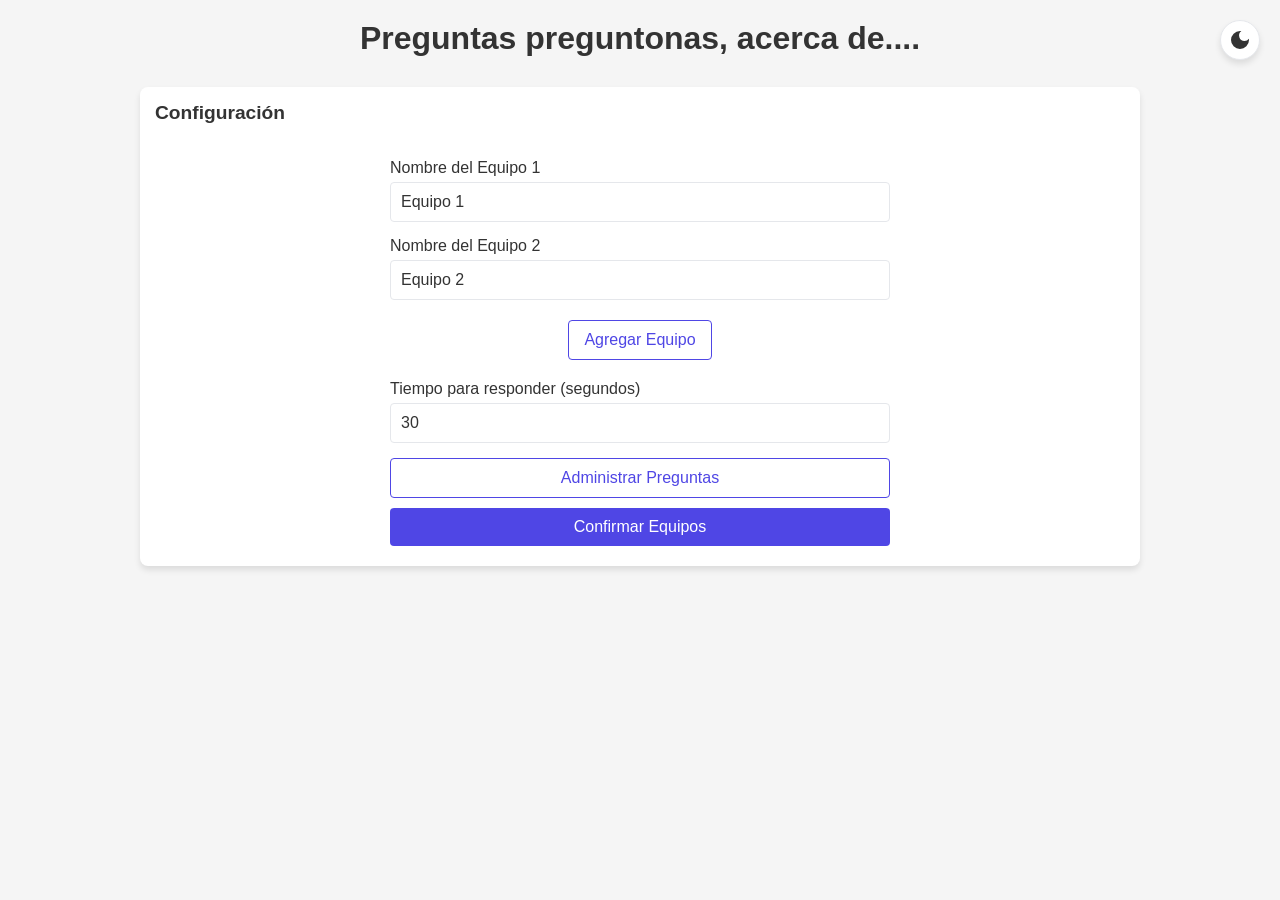
==== commit 38262736: "ultra update" ====
--- a/index.html
+++ b/index.html
@@ -1,623 +1,12 @@
 <!DOCTYPE html>
 <html lang="es" class="light">
-
 <head>
   <meta charset="UTF-8">
   <meta name="viewport" content="width=device-width, initial-scale=1.0">
   <title>Preguntas preguntonas</title>
-    <link rel="icon" href="examen.png" title="Icono" type="image/png" />
-  <style>
-    /* General Styles */
-    * {
-      box-sizing: border-box;
-      margin: 0;
-      padding: 0;
-      font-family: 'Segoe UI', Tahoma, Geneva, Verdana, sans-serif;
-    }
-    
-    :root {
-      --bg-color: #f5f5f5;
-      --card-bg: white;
-      --text-color: #333;
-      --card-shadow: 0 4px 6px rgba(0, 0, 0, 0.1);
-      --border-color: #e5e7eb;
-      --option-bg: #f3f4f6;
-      --option-hover: #e5e7eb;
-    }
-    
-    html.dark {
-      --bg-color: #1a1a1a;
-      --card-bg: #2a2a2a;
-      --text-color: #f5f5f5;
-      --card-shadow: 0 4px 6px rgba(0, 0, 0, 0.3);
-      --border-color: #444;
-      --option-bg: #3a3a3a;
-      --option-hover: #444;
-    }
-    
-    body {
-      background-color: var(--bg-color);
-      padding: 20px;
-      color: var(--text-color);
-      transition: background-color 0.3s, color 0.3s;
-    }
-    
-    .container {
-      max-width: 1000px;
-      margin: 0 auto;
-    }
-    
-    h1 {
-      text-align: center;
-      margin-bottom: 30px;
-      color: var(--text-color);
-    }
-    
-    /* Dark Mode Toggle */
-    .theme-toggle {
-      position: fixed;
-      top: 20px;
-      right: 20px;
-      z-index: 100;
-      background-color: var(--card-bg);
-      border: 1px solid var(--border-color);
-      border-radius: 50%;
-      width: 40px;
-      height: 40px;
-      display: flex;
-      align-items: center;
-      justify-content: center;
-      cursor: pointer;
-      box-shadow: var(--card-shadow);
-    }
-    
-    .theme-toggle svg {
-      width: 24px;
-      height: 24px;
-      fill: var(--text-color);
-    }
-    
-    /* Card Styles */
-    .card {
-      background-color: var(--card-bg);
-      border-radius: 8px;
-      box-shadow: var(--card-shadow);
-      margin-bottom: 20px;
-      overflow: hidden;
-      transition: background-color 0.3s;
-    }
-    
-    .card-header {
-      padding: 15px;
-      font-weight: bold;
-      font-size: 1.2rem;
-    }
-    
-    .card-content {
-      padding: 20px;
-    }
-    
-    /* Team Setup */
-    .setup-form {
-      max-width: 500px;
-      margin: 0 auto;
-    }
-    
-    .form-group {
-      margin-bottom: 15px;
-    }
-    
-    .form-group label {
-      display: block;
-      margin-bottom: 5px;
-      font-weight: 500;
-    }
-    
-    .form-group input {
-      width: 100%;
-      padding: 10px;
-      border: 1px solid var(--border-color);
-      border-radius: 4px;
-      font-size: 1rem;
-      background-color: var(--card-bg);
-      color: var(--text-color);
-    }
-    
-    /* Teams Display */
-    .teams-container {
-      display: flex;
-      flex-wrap: wrap;
-      gap: 20px;
-      margin-bottom: 20px;
-    }
-    
-    .team-card {
-      flex: 1;
-      min-width: 250px;
-      text-align: center;
-      transition: all 0.3s ease;
-      cursor: pointer;
-    }
-    
-    .team-card.selected {
-      border: 3px solid #4c1d95;
-    }
-    
-    .team-1 .card-header {
-      background-color: #dbeafe;
-      color: #1e40af;
-    }
-    
-    .team-2 .card-header {
-      background-color: #fee2e2;
-      color: #b91c1c;
-    }
-    
-    .team-3 .card-header {
-      background-color: #d1fae5;
-      color: #065f46;
-    }
-    
-    .team-4 .card-header {
-      background-color: #fef3c7;
-      color: #92400e;
-    }
-    
-    .team-score {
-      font-size: 3rem;
-      font-weight: bold;
-      margin: 10px 0;
-    }
-    
-    .team-status {
-      margin-top: 10px;
-      font-weight: 500;
-      height: 24px;
-    }
-    
-    .hand-raised {
-      color: #059669;
-    }
-    
-    .answering {
-      color: #4f46e5;
-    }
-    
-    /* Question Card */
-    .question-card {
-      margin-top: 30px;
-    }
-    
-    .question-text {
-      background-color: var(--option-bg);
-      padding: 20px;
-      border-radius: 6px;
-      font-size: 1.2rem;
-      text-align: center;
-      margin-bottom: 20px;
-    }
-    
-    /* Timer */
-    .timer-container {
-      margin: 15px 0;
-      text-align: center;
-    }
-    
-    .timer {
-      font-size: 2rem;
-      font-weight: bold;
-      color: #4f46e5;
-    }
-    
-    .timer.warning {
-      color: #f59e0b;
-    }
-    
-    .timer.danger {
-      color: #ef4444;
-    }
-    
-    /* Answer Options */
-    .answer-options {
-      display: grid;
-      grid-template-columns: repeat(2, 1fr);
-      gap: 10px;
-      margin-bottom: 20px;
-    }
-    
-    .answer-option {
-      padding: 15px;
-      background-color: var(--option-bg);
-      border: 1px solid var(--border-color);
-      border-radius: 6px;
-      cursor: pointer;
-      text-align: center;
-      font-weight: 500;
-      transition: all 0.2s;
-    }
-    
-    .answer-option:hover {
-      background-color: var(--option-hover);
-    }
-    
-    .answer-option.selected {
-      background-color: #dbeafe;
-      border-color: #93c5fd;
-    }
-    
-    .answer-option.correct {
-      background-color: #d1fae5;
-      border-color: #34d399;
-      color: #065f46;
-    }
-    
-    .answer-option.incorrect {
-      background-color: #fee2e2;
-      border-color: #f87171;
-      color: #b91c1c;
-    }
-    
-    /* Buttons */
-    .btn {
-      padding: 10px 15px;
-      border: none;
-      border-radius: 4px;
-      cursor: pointer;
-      font-size: 1rem;
-      font-weight: 500;
-      transition: background-color 0.2s;
-    }
-    
-    .btn-primary {
-      background-color: #4f46e5;
-      color: white;
-    }
-    
-    .btn-primary:hover {
-      background-color: #4338ca;
-    }
-    
-    .btn-outline {
-      background-color: transparent;
-      border: 1px solid #4f46e5;
-      color: #4f46e5;
-    }
-    
-    .btn-outline:hover {
-      background-color: #f5f3ff;
-    }
-    
-    .btn-success {
-      background-color: #10b981;
-      color: white;
-    }
-    
-    .btn-success:hover {
-      background-color: #059669;
-    }
-    
-    .btn-danger {
-      background-color: #ef4444;
-      color: white;
-    }
-    
-    .btn-danger:hover {
-      background-color: #dc2626;
-    }
-    
-    .btn-block {
-      display: block;
-      width: 100%;
-    }
-    
-    .btn:disabled {
-      opacity: 0.6;
-      cursor: not-allowed;
-    }
-    
-    /* Button Groups */
-    .btn-group {
-      display: flex;
-      gap: 10px;
-      margin-bottom: 15px;
-    }
-    
-    .btn-group .btn {
-      flex: 1;
-    }
-    
-    /* Controls */
-    .controls {
-      margin-top: 20px;
-    }
-    
-    .control-section {
-      margin-bottom: 20px;
-    }
-    
-    .control-title {
-      text-align: center;
-      margin-bottom: 15px;
-      font-weight: 500;
-    }
-    
-    .center-btn {
-      display: flex;
-      justify-content: center;
-      margin-top: 20px;
-    }
-    
-    /* Game Instructions */
-    .game-instructions {
-      text-align: center;
-      margin-bottom: 15px;
-      font-weight: 500;
-      color: var(--text-color);
-    }
-    
-    /* Game Summary */
-    .game-summary {
-      margin-top: 20px;
-    }
-    
-    .summary-title {
-      font-size: 1.5rem;
-      font-weight: bold;
-      text-align: center;
-      margin-bottom: 20px;
-      color: #4f46e5;
-    }
-    
-    .winner-announcement {
-      font-size: 1.8rem;
-      font-weight: bold;
-      text-align: center;
-      margin-bottom: 30px;
-      padding: 15px;
-      border-radius: 8px;
-    }
-    
-    .winner-team-1 {
-      background-color: #dbeafe;
-      color: #1e40af;
-    }
-    
-    .winner-team-2 {
-      background-color: #fee2e2;
-      color: #b91c1c;
-    }
-    
-    .winner-team-3 {
-      background-color: #d1fae5;
-      color: #065f46;
-    }
-    
-    .winner-team-4 {
-      background-color: #fef3c7;
-      color: #92400e;
-    }
-    
-    .winner-tie {
-      background-color: var(--option-bg);
-      color: var(--text-color);
-    }
-    
-    .final-scores {
-      display: flex;
-      flex-wrap: wrap;
-      justify-content: space-around;
-      margin-bottom: 30px;
-      gap: 15px;
-    }
-    
-    .final-score {
-      text-align: center;
-      padding: 15px;
-      border-radius: 8px;
-      min-width: 200px;
-    }
-    
-    .final-score-team-1 {
-      background-color: #dbeafe;
-    }
-    
-    .final-score-team-2 {
-      background-color: #fee2e2;
-    }
-    
-    .final-score-team-3 {
-      background-color: #d1fae5;
-    }
-    
-    .final-score-team-4 {
-      background-color: #fef3c7;
-    }
-    
-    .final-score-name {
-      font-weight: bold;
-      font-size: 1.2rem;
-      margin-bottom: 5px;
-    }
-    
-    .final-score-points {
-      font-size: 2rem;
-      font-weight: bold;
-    }
-    
-    .history-title {
-      font-size: 1.3rem;
-      font-weight: bold;
-      text-align: center;
-      margin: 20px 0;
-    }
-    
-    .history-container {
-      display: flex;
-      flex-wrap: wrap;
-      gap: 20px;
-      margin-bottom: 20px;
-    }
-    
-    .team-history {
-      flex: 1;
-      min-width: 300px;
-    }
-    
-    .team-history-header {
-      font-weight: bold;
-      padding: 10px;
-      border-radius: 6px 6px 0 0;
-      text-align: center;
-    }
-    
-    .team-1-header {
-      background-color: #dbeafe;
-      color: #1e40af;
-    }
-    
-    .team-2-header {
-      background-color: #fee2e2;
-      color: #b91c1c;
-    }
-    
-    .team-3-header {
-      background-color: #d1fae5;
-      color: #065f46;
-    }
-    
-    .team-4-header {
-      background-color: #fef3c7;
-      color: #92400e;
-    }
-    
-    .history-list {
-      list-style-type: none;
-      border: 1px solid var(--border-color);
-      border-radius: 0 0 6px 6px;
-    }
-    
-    .history-item {
-      padding: 12px;
-      border-bottom: 1px solid var(--border-color);
-      display: flex;
-      align-items: center;
-    }
-    
-    .history-item:last-child {
-      border-bottom: none;
-    }
-    
-    .history-question {
-      flex: 1;
-    }
-    
-    .history-result {
-      margin-left: 10px;
-      font-weight: bold;
-      padding: 5px 10px;
-      border-radius: 4px;
-    }
-    
-    .history-correct {
-      background-color: #d1fae5;
-      color: #065f46;
-    }
-    
-    .history-incorrect {
-      background-color: #fee2e2;
-      color: #b91c1c;
-    }
-    
-    .history-no-answer {
-      background-color: var(--option-bg);
-      color: var(--text-color);
-    }
-    
-    .restart-btn {
-      margin-top: 30px;
-    }
-    
-    /* Question Management */
-    .question-management {
-      margin-top: 20px;
-    }
-    
-    .question-form {
-      margin-bottom: 20px;
-    }
-    
-    .question-list {
-      max-height: 300px;
-      overflow-y: auto;
-      border: 1px solid var(--border-color);
-      border-radius: 6px;
-      margin-top: 15px;
-    }
-    
-    .question-item {
-      padding: 10px;
-      border-bottom: 1px solid var(--border-color);
-      display: flex;
-      justify-content: space-between;
-      align-items: center;
-    }
-    
-    .question-item:last-child {
-      border-bottom: none;
-    }
-    
-    .question-text-preview {
-      flex: 1;
-      margin-right: 10px;
-    }
-    
-    .team-management {
-      margin-top: 20px;
-    }
-    
-    .team-list {
-      display: flex;
-      flex-wrap: wrap;
-      gap: 10px;
-      margin-top: 15px;
-    }
-    
-    .team-item {
-      flex: 1;
-      min-width: 200px;
-      padding: 10px;
-      border: 1px solid var(--border-color);
-      border-radius: 6px;
-      display: flex;
-      justify-content: space-between;
-      align-items: center;
-    }
-    
-    /* Responsive */
-    @media (max-width: 768px) {
-      .teams-container {
-        flex-direction: column;
-      }
-      
-      .btn-group {
-        flex-direction: column;
-      }
-      
-      .answer-options {
-        grid-template-columns: 1fr;
-      }
-      
-      .final-scores {
-        flex-direction: column;
-        align-items: center;
-        gap: 15px;
-      }
-      
-      .history-container {
-        flex-direction: column;
-      }
-    }
-  </style>
+  <script defer src="Scripts/main.js">main.js</script>
+  <link rel="icon" href="Imgs/examen.png" title="Icono" type="image/png" />
+  <link rel="stylesheet" href="Styles/style.css" type="text/css" media="all" />
 </head>
 
 <body>
@@ -635,7 +24,7 @@
     
     <!-- Team Setup Form -->
     <div id="setup-section" class="card">
-      <div class="card-header">Configuración de los Equipos</div>
+      <div class="card-header">Configuración</div>
       <div class="card-content">
         <div class="setup-form">
           <div id="teams-container">
@@ -794,898 +183,4 @@
         </div>
       </div>
     </div>
-  </div>
-  
-  <script>
-    // Quiz State
-    const state = {
-      teams: [
-      {
-        id: 1,
-        name: "Equipo 1",
-        score: 0,
-        hasAnswered: false,
-        isAnswering: false,
-        history: [] // Array to store answer history
-      },
-      {
-        id: 2,
-        name: "Equipo 2",
-        score: 0,
-        hasAnswered: false,
-        isAnswering: false,
-        history: [] // Array to store answer history
-      }],
-      gameStarted: false,
-      currentQuestion: null,
-      currentQuestionIndex: 0,
-      selectedTeam: null,
-      selectedAnswer: null,
-      incorrectAnswers: [], // Track incorrect answers
-      timerSeconds: 30,
-      timerInterval: null,
-      timeRemaining: 30,
-      waitingForTeamSelection: false,
-      questions: [
-      {
-        question: "¿Cuál es el símbolo químico del elemento Carbono?",
-        options: ["C", "Ca", "Co", "Cu"],
-        correctAnswer: 0
-      },
-      {
-        question: "¿Qué elemento tiene el número atómico 1?",
-        options: ["Oxígeno", "Hidrógeno", "Nitrógeno", "Helio"],
-        correctAnswer: 1
-      },
-      {
-        question: "¿Cuál es el elemento con el símbolo Au?",
-        options: ["Oro", "Plata", "Aluminio", "Cobre"],
-        correctAnswer: 0
-      },
-      {
-        question: "¿Qué elemento corresponde al número atómico 8?",
-        options: ["Carbono", "Oxígeno", "Nitrógeno", "Azufre"],
-        correctAnswer: 1
-      },
-      {
-        question: "¿Cuál es el símbolo del elemento Sodio?",
-        options: ["Na", "So", "S", "Si"],
-        correctAnswer: 0
-      },
-      {
-        question: "¿Qué elemento se identifica con el símbolo O?",
-        options: ["Oxígeno", "Oro", "Osmio", "Óxido"],
-        correctAnswer: 0
-      },
-      {
-        question: "¿A qué grupo pertenecen los gases nobles?",
-        options: ["Grupo 1", "Grupo 8", "Grupo 18", "Grupo 16"],
-        correctAnswer: 2
-      },
-      {
-        question: "¿Qué elemento tiene el símbolo Fe?",
-        options: ["Fluor", "Hierro", "Francio", "Fósforo"],
-        correctAnswer: 1
-      },
-      {
-        question: "¿Cuál es el número atómico del elemento Nitrógeno (N)?",
-        options: ["5", "6", "7", "8"],
-        correctAnswer: 2
-      },
-      {
-        question: "¿Qué elemento se representa con el símbolo Hg?",
-        options: ["Helio", "Mercurio", "Hafnio", "Hidrógeno"],
-        correctAnswer: 1
-      }],
-      availableQuestions: [],
-      usedQuestions: [], // To keep track of questions that have been used
-      nextTeamId: 3 // For adding new teams
-    };
-    
-    // DOM Elements
-    const elements = {
-      setupSection: document.getElementById('setup-section'),
-      gameSection: document.getElementById('game-section'),
-      teamsContainer: document.getElementById('teams-container'),
-      timerSecondsInput: document.getElementById('timer-seconds'),
-      confirmTeamsBtn: document.getElementById('confirm-teams'),
-      addTeamBtn: document.getElementById('add-team'),
-      teamsDisplay: document.getElementById('teams-display'),
-      startGameSection: document.getElementById('start-game-section'),
-      startGameBtn: document.getElementById('start-game'),
-      questionSection: document.getElementById('question-section'),
-      currentQuestion: document.getElementById('current-question'),
-      answerOptions: document.getElementById('answer-options'),
-      gameInstructions: document.getElementById('game-instructions'),
-      nextQuestionBtn: document.getElementById('next-question'),
-      timer: document.getElementById('timer'),
-      gameSummary: document.getElementById('game-summary'),
-      winnerAnnouncement: document.getElementById('winner-announcement'),
-      finalScores: document.getElementById('final-scores'),
-      historyContainer: document.getElementById('history-container'),
-      restartGameBtn: document.getElementById('restart-game'),
-      themeToggle: document.getElementById('theme-toggle'),
-      moonIcon: document.getElementById('moon-icon'),
-      sunIcon: document.getElementById('sun-icon'),
-      questionManagement: document.getElementById('question-management'),
-      manageQuestionsBtn: document.getElementById('manage-questions-btn'),
-      backToSetupBtn: document.getElementById('back-to-setup'),
-      newQuestionInput: document.getElementById('new-question'),
-      correctAnswerSelect: document.getElementById('correct-answer'),
-      addQuestionBtn: document.getElementById('add-question'),
-      questionList: document.getElementById('question-list')
-    };
-    
-    // Initialize the game
-    function init() {
-      // Copy questions to available questions
-      state.availableQuestions = [...state.questions];
-      state.usedQuestions = [];
-      
-      // Reset team histories
-      state.teams.forEach(team => {
-        team.history = [];
-        team.score = 0;
-        team.hasAnswered = false;
-        team.isAnswering = false;
-      });
-      
-      // Set up event listeners
-      elements.confirmTeamsBtn.addEventListener('click', setupTeams);
-      elements.startGameBtn.addEventListener('click', startGame);
-      elements.nextQuestionBtn.addEventListener('click', nextQuestion);
-      elements.restartGameBtn.addEventListener('click', restartGame);
-      elements.addTeamBtn.addEventListener('click', addTeamInput);
-      elements.themeToggle.addEventListener('click', toggleTheme);
-      elements.manageQuestionsBtn.addEventListener('click', showQuestionManagement);
-      elements.backToSetupBtn.addEventListener('click', hideQuestionManagement);
-      elements.addQuestionBtn.addEventListener('click', addQuestion);
-      
-      // Load questions into the question list
-      updateQuestionList();
-    }
-    
-    // Toggle dark/light theme
-    function toggleTheme() {
-      const html = document.documentElement;
-      if (html.classList.contains('dark')) {
-        html.classList.remove('dark');
-        elements.moonIcon.style.display = 'block';
-        elements.sunIcon.style.display = 'none';
-      } else {
-        html.classList.add('dark');
-        elements.moonIcon.style.display = 'none';
-        elements.sunIcon.style.display = 'block';
-      }
-    }
-    
-    // Show question management section
-    function showQuestionManagement() {
-      elements.setupSection.style.display = 'none';
-      elements.questionManagement.style.display = 'block';
-    }
-    
-    // Hide question management section
-    function hideQuestionManagement() {
-      elements.questionManagement.style.display = 'none';
-      elements.setupSection.style.display = 'block';
-    }
-    
-    // Add a new question
-    function addQuestion() {
-      const questionText = elements.newQuestionInput.value.trim();
-      if (questionText === '') {
-        alert('Por favor ingresa una pregunta');
-        return;
-      }
-      
-      const optionInputs = document.querySelectorAll('.option-input');
-      const options = [];
-      
-      for (let i = 0; i < optionInputs.length; i++) {
-        const optionText = optionInputs[i].value.trim();
-        if (optionText === '') {
-          alert(`Por favor completa la opción ${i + 1}`);
-          return;
-        }
-        options.push(optionText);
-      }
-      
-      const correctAnswer = parseInt(elements.correctAnswerSelect.value);
-      
-      // Add the new question
-      state.questions.push({
-        question: questionText,
-        options: options,
-        correctAnswer: correctAnswer
-      });
-      
-      // Reset the form
-      elements.newQuestionInput.value = '';
-      optionInputs.forEach(input => {
-        input.value = '';
-      });
-      
-      // Update the question list
-      updateQuestionList();
-      
-      // Update available questions
-      state.availableQuestions = [...state.questions];
-    }
-    
-    // Update the question list in the UI
-    function updateQuestionList() {
-      elements.questionList.innerHTML = '';
-      
-      state.questions.forEach((question, index) => {
-        const questionItem = document.createElement('div');
-        questionItem.className = 'question-item';
-        
-        const questionText = document.createElement('div');
-        questionText.className = 'question-text-preview';
-        questionText.textContent = question.question;
-        
-        const deleteBtn = document.createElement('button');
-        deleteBtn.className = 'btn btn-danger';
-        deleteBtn.textContent = 'Eliminar';
-        deleteBtn.addEventListener('click', () => deleteQuestion(index));
-        
-        questionItem.appendChild(questionText);
-        questionItem.appendChild(deleteBtn);
-        
-        elements.questionList.appendChild(questionItem);
-      });
-    }
-    
-    // Delete a question
-    function deleteQuestion(index) {
-      if (confirm('¿Estás seguro de que deseas eliminar esta pregunta?')) {
-        state.questions.splice(index, 1);
-        updateQuestionList();
-        
-        // Update available questions
-        state.availableQuestions = [...state.questions];
-      }
-    }
-    
-    // Add a new team input field
-    function addTeamInput() {
-      if (state.teams.length >= 4) {
-        alert('Máximo 4 equipos permitidos');
-        return;
-      }
-      
-      const teamId = state.nextTeamId;
-      
-      const formGroup = document.createElement('div');
-      formGroup.className = 'form-group';
-      
-      const label = document.createElement('label');
-      label.setAttribute('for', `team${teamId}-name`);
-      label.textContent = `Nombre del Equipo ${teamId}`;
-      
-      const input = document.createElement('input');
-      input.type = 'text';
-      input.id = `team${teamId}-name`;
-      input.value = `Equipo ${teamId}`;
-      
-      formGroup.appendChild(label);
-      formGroup.appendChild(input);
-      
-      elements.teamsContainer.appendChild(formGroup);
-      
-      // Add team to state
-      state.teams.push({
-        id: teamId,
-        name: `Equipo ${teamId}`,
-        score: 0,
-        hasAnswered: false,
-        isAnswering: false,
-        history: []
-      });
-      
-      state.nextTeamId++;
-    }
-    
-    // Set up team names and timer
-    function setupTeams() {
-      // Get team names from inputs
-      for (let i = 0; i < state.teams.length; i++) {
-        const teamInput = document.getElementById(`team${state.teams[i].id}-name`);
-        if (teamInput) {
-          const teamName = teamInput.value.trim();
-          if (teamName === "") {
-            alert(`Por favor ingresa un nombre para el Equipo ${state.teams[i].id}`);
-            return;
-          }
-          state.teams[i].name = teamName;
-        }
-      }
-      
-      const timerSeconds = parseInt(elements.timerSecondsInput.value);
-      
-      if (isNaN(timerSeconds) || timerSeconds < 5 || timerSeconds > 120) {
-        alert("Por favor ingresa un tiempo válido entre 5 y 120 segundos");
-        return;
-      }
-      
-      // Update state
-      state.timerSeconds = timerSeconds;
-      state.timeRemaining = timerSeconds;
-      
-      // Reset scores
-      state.teams.forEach(team => {
-        team.score = 0;
-      });
-      
-      // Create team cards
-      createTeamCards();
-      
-      // Show game section
-      elements.setupSection.style.display = 'none';
-      elements.gameSection.style.display = 'block';
-    }
-    
-    // Create team cards in the game section
-    function createTeamCards() {
-      elements.teamsDisplay.innerHTML = '';
-      
-      state.teams.forEach(team => {
-        const teamCard = document.createElement('div');
-        teamCard.id = `team-${team.id}-card`;
-        teamCard.className = `team-card team-${team.id} card`;
-        teamCard.addEventListener('click', () => selectTeamToAnswer(team.id));
-        
-        const cardHeader = document.createElement('div');
-        cardHeader.className = 'card-header';
-        cardHeader.id = `team-${team.id}-header`;
-        cardHeader.textContent = team.name;
-        
-        const cardContent = document.createElement('div');
-        cardContent.className = 'card-content';
-        
-        const teamScore = document.createElement('div');
-        teamScore.id = `team-${team.id}-score`;
-        teamScore.className = 'team-score';
-        teamScore.textContent = '0';
-        
-        const teamStatus = document.createElement('div');
-        teamStatus.id = `team-${team.id}-status`;
-        teamStatus.className = 'team-status';
-        teamStatus.textContent = 'Esperando inicio del juego';
-        
-        cardContent.appendChild(teamScore);
-        cardContent.appendChild(teamStatus);
-        
-        teamCard.appendChild(cardHeader);
-        teamCard.appendChild(cardContent);
-        
-        elements.teamsDisplay.appendChild(teamCard);
-      });
-    }
-    
-    // Start the game
-    function startGame() {
-      state.gameStarted = true;
-      
-      // Update UI
-      elements.startGameSection.style.display = 'none';
-      elements.questionSection.style.display = 'block';
-      elements.gameSummary.style.display = 'none';
-      
-      // Select first question
-      selectRandomQuestion();
-    }
-    
-    // Select a random question
-    function selectRandomQuestion() {
-      if (state.availableQuestions.length === 0) {
-        // No more questions, show game summary
-        showGameSummary();
-        return;
-      }
-      
-      const randomIndex = Math.floor(Math.random() * state.availableQuestions.length);
-      state.currentQuestion = state.availableQuestions[randomIndex];
-      state.currentQuestionIndex = state.questions.findIndex(q => q.question === state.currentQuestion.question);
-      
-      // Remove the selected question from available and add to used
-      state.availableQuestions.splice(randomIndex, 1);
-      state.usedQuestions.push(state.currentQuestion);
-      
-      // Update UI
-      elements.currentQuestion.textContent = state.currentQuestion.question;
-      
-      // Clear and create answer options
-      elements.answerOptions.innerHTML = '';
-      state.currentQuestion.options.forEach((option, index) => {
-        const optionElement = document.createElement('div');
-        optionElement.className = 'answer-option';
-        optionElement.textContent = option;
-        optionElement.dataset.index = index;
-        optionElement.addEventListener('click', () => selectAnswer(index));
-        elements.answerOptions.appendChild(optionElement);
-      });
-      
-      // Reset round
-      resetRound();
-    }
-    
-    // Reset the current round
-    function resetRound() {
-      // Reset state
-      state.teams.forEach(team => {
-        team.hasAnswered = false;
-        team.isAnswering = false;
-      });
-      
-      state.selectedTeam = null;
-      state.selectedAnswer = null;
-      state.incorrectAnswers = [];
-      state.waitingForTeamSelection = true;
-      
-      // Update UI
-      state.teams.forEach(team => {
-        const statusElement = document.getElementById(`team-${team.id}-status`);
-        const cardElement = document.getElementById(`team-${team.id}-card`);
-        
-        if (statusElement) statusElement.textContent = "";
-        if (cardElement) cardElement.classList.remove('selected');
-      });
-      
-      // Show instructions, hide answer options
-      elements.gameInstructions.style.display = 'block';
-      elements.gameInstructions.textContent = 'Haz clic en el equipo que levantó la mano primero';
-      elements.answerOptions.style.display = 'none';
-      
-      // Reset answer options
-      const answerOptions = document.querySelectorAll('.answer-option');
-      answerOptions.forEach(option => {
-        option.classList.remove('selected');
-        option.classList.remove('correct');
-        option.classList.remove('incorrect');
-        option.style.pointerEvents = 'auto';
-      });
-      
-      // Reset timer
-      stopTimer();
-      state.timeRemaining = state.timerSeconds;
-      elements.timer.textContent = state.timeRemaining;
-      elements.timer.className = 'timer';
-    }
-    
-    // Select team to answer (when clicking on team card)
-    function selectTeamToAnswer(teamId) {
-      // Only allow selection if waiting for team selection
-      if (!state.waitingForTeamSelection) return;
-      
-      // Find the team
-      const team = state.teams.find(t => t.id === teamId);
-      if (!team) return;
-      
-      // If team has already answered, don't allow selection
-      if (team.hasAnswered) return;
-      
-      state.selectedTeam = teamId;
-      state.waitingForTeamSelection = false;
-      
-      // Update UI for all teams
-      state.teams.forEach(t => {
-        const statusElement = document.getElementById(`team-${t.id}-status`);
-        const cardElement = document.getElementById(`team-${t.id}-card`);
-        
-        if (t.id === teamId) {
-          t.isAnswering = true;
-          if (cardElement) cardElement.classList.add('selected');
-          if (statusElement) {
-            statusElement.textContent = "Respondiendo...";
-            statusElement.classList.add('answering');
-          }
-        } else {
-          t.isAnswering = false;
-          if (cardElement) cardElement.classList.remove('selected');
-          if (statusElement) statusElement.classList.remove('answering');
-        }
-      });
-      
-      // Show answer options
-      elements.gameInstructions.textContent = `${team.name} está respondiendo`;
-      elements.answerOptions.style.display = 'grid';
-      
-      // Start timer
-      startTimer();
-    }
-    
-    // Select an answer
-    function selectAnswer(index) {
-      if (!state.selectedTeam) return;
-      
-      state.selectedAnswer = index;
-      
-      // Find the selected team
-      const team = state.teams.find(t => t.id === state.selectedTeam);
-      if (!team) return;
-      
-      // Update UI
-      const answerOptions = document.querySelectorAll('.answer-option');
-      answerOptions.forEach(option => {
-        option.classList.remove('selected');
-      });
-      
-      // Check if the answer is correct
-      if (index === state.currentQuestion.correctAnswer) {
-        // Mark as correct (green)
-        answerOptions[index].classList.add('correct');
-        handleCorrectAnswer(team);
-      } else {
-        // Mark only the selected answer as incorrect (red)
-        answerOptions[index].classList.add('incorrect');
-        
-        // Add to incorrect answers
-        state.incorrectAnswers.push(index);
-        
-        // Mark the team as having answered
-        team.hasAnswered = true;
-        team.isAnswering = false;
-        
-        handleIncorrectAnswer(team);
-      }
-    }
-    
-    // Handle correct answer
-    function handleCorrectAnswer(team) {
-      // Stop timer
-      stopTimer();
-      
-      // Award points
-      team.score += 10;
-      const scoreElement = document.getElementById(`team-${team.id}-score`);
-      const statusElement = document.getElementById(`team-${team.id}-status`);
-      
-      if (scoreElement) scoreElement.textContent = team.score;
-      if (statusElement) statusElement.textContent = "¡Respuesta correcta!";
-      
-      // Add to history
-      team.history.push({
-        question: state.currentQuestion.question,
-        answer: state.currentQuestion.options[state.currentQuestion.correctAnswer],
-        correct: true
-      });
-      
-      // Disable answer options
-      const answerOptions = document.querySelectorAll('.answer-option');
-      answerOptions.forEach(option => {
-        option.style.pointerEvents = 'none';
-      });
-      
-      // Update instructions
-      elements.gameInstructions.textContent = "¡Respuesta correcta!";
-      
-      // Wait 2 seconds before moving to next question
-      setTimeout(() => {
-        selectRandomQuestion();
-      }, 2000);
-    }
-    
-    // Handle incorrect answer
-    function handleIncorrectAnswer(team) {
-      // Stop timer
-      stopTimer();
-      
-      // Update UI for incorrect answer
-      const statusElement = document.getElementById(`team-${team.id}-status`);
-      if (statusElement) {
-        statusElement.textContent = "Respuesta incorrecta";
-        statusElement.classList.remove('answering');
-      }
-      
-      // Add to history
-      team.history.push({
-        question: state.currentQuestion.question,
-        answer: state.currentQuestion.options[state.selectedAnswer],
-        correct: false
-      });
-      
-      // Check if all teams have answered incorrectly
-      const allTeamsAnswered = state.teams.every(t => t.hasAnswered);
-      
-      if (allTeamsAnswered) {
-        // All teams have answered incorrectly, show the correct answer
-        const answerOptions = document.querySelectorAll('.answer-option');
-        answerOptions[state.currentQuestion.correctAnswer].classList.add('correct');
-        
-        // Disable answer options
-        answerOptions.forEach(option => {
-          option.style.pointerEvents = 'none';
-        });
-        
-        // Update instructions
-        elements.gameInstructions.textContent = "Todos los equipos respondieron incorrectamente";
-        
-        // Wait 2 seconds before moving to next question
-        setTimeout(() => {
-          selectRandomQuestion();
-        }, 2000);
-      } else {
-        // Give the opportunity to another team
-        // Find teams that haven't answered yet
-        const availableTeams = state.teams.filter(t => !t.hasAnswered);
-        
-        if (availableTeams.length === 1) {
-          // If only one team left, automatically select it
-          const nextTeam = availableTeams[0];
-          
-          // Update instructions
-          elements.gameInstructions.textContent = `Turno de ${nextTeam.name}`;
-          
-          // Reset for other team selection
-          state.waitingForTeamSelection = true;
-          
-          // Give a short pause before auto-selecting the other team
-          setTimeout(() => {
-            selectTeamToAnswer(nextTeam.id);
-          }, 1000);
-        } else {
-          // Multiple teams available, let user select
-          elements.gameInstructions.textContent = "Selecciona el siguiente equipo que levantó la mano";
-          state.waitingForTeamSelection = true;
-        }
-      }
-    }
-    
-    // Start the timer
-    function startTimer() {
-      // Reset timer
-      stopTimer();
-      state.timeRemaining = state.timerSeconds;
-      elements.timer.textContent = state.timeRemaining;
-      elements.timer.className = 'timer';
-      
-      // Start interval
-      state.timerInterval = setInterval(() => {
-        state.timeRemaining--;
-        elements.timer.textContent = state.timeRemaining;
-        
-        // Add warning classes
-        if (state.timeRemaining <= 10) {
-          elements.timer.classList.add('warning');
-        }
-        if (state.timeRemaining <= 5) {
-          elements.timer.classList.remove('warning');
-          elements.timer.classList.add('danger');
-        }
-        
-        // Time's up
-        if (state.timeRemaining <= 0) {
-          stopTimer();
-          handleTimeUp();
-        }
-      }, 1000);
-    }
-    
-    // Stop the timer
-    function stopTimer() {
-      clearInterval(state.timerInterval);
-    }
-    
-    // Handle time up
-    function handleTimeUp() {
-      // Find the selected team
-      const team = state.teams.find(t => t.id === state.selectedTeam);
-      if (!team) return;
-      
-      const statusElement = document.getElementById(`team-${team.id}-status`);
-      if (statusElement) {
-        statusElement.textContent = "¡Tiempo agotado!";
-        statusElement.classList.remove('answering');
-      }
-      
-      team.hasAnswered = true;
-      team.isAnswering = false;
-      
-      // Add to history
-      team.history.push({
-        question: state.currentQuestion.question,
-        answer: "Sin respuesta (tiempo agotado)",
-        correct: false
-      });
-      
-      // Check if all teams have had a chance
-      const allTeamsAnswered = state.teams.every(t => t.hasAnswered);
-      
-      if (allTeamsAnswered) {
-        // Show the correct answer
-        const answerOptions = document.querySelectorAll('.answer-option');
-        answerOptions[state.currentQuestion.correctAnswer].classList.add('correct');
-        
-        // Update instructions
-        elements.gameInstructions.textContent = "Todos los equipos se quedaron sin tiempo";
-        
-        // Wait 2 seconds before moving to next question
-        setTimeout(() => {
-          selectRandomQuestion();
-        }, 2000);
-      } else {
-        // Find teams that haven't answered yet
-        const availableTeams = state.teams.filter(t => !t.hasAnswered);
-        
-        if (availableTeams.length === 1) {
-          // If only one team left, automatically select it
-          const nextTeam = availableTeams[0];
-          
-          // Update instructions
-          elements.gameInstructions.textContent = `Turno de ${nextTeam.name}`;
-          
-          // Reset for other team selection
-          state.waitingForTeamSelection = true;
-          
-          // Give a short pause before auto-selecting the other team
-          setTimeout(() => {
-            selectTeamToAnswer(nextTeam.id);
-          }, 1000);
-        } else {
-          // Multiple teams available, let user select
-          elements.gameInstructions.textContent = "Selecciona el siguiente equipo que levantó la mano";
-          state.waitingForTeamSelection = true;
-        }
-      }
-    }
-    
-    // Move to next question without awarding points
-    function nextQuestion() {
-      stopTimer();
-      
-      // Add to history for teams that didn't answer
-      state.teams.forEach(team => {
-        if (!team.hasAnswered && !team.isAnswering) {
-          team.history.push({
-            question: state.currentQuestion.question,
-            answer: "Sin respuesta",
-            correct: false
-          });
-        }
-      });
-      
-      selectRandomQuestion();
-    }
-    
-    // Show game summary
-    function showGameSummary() {
-      // Hide question section
-      elements.questionSection.style.display = 'none';
-      
-      // Show summary section
-      elements.gameSummary.style.display = 'block';
-      
-      // Clear previous summary
-      elements.finalScores.innerHTML = '';
-      elements.historyContainer.innerHTML = '';
-      
-      // Find the winner
-      let maxScore = -1;
-      let winners = [];
-      
-      state.teams.forEach(team => {
-        if (team.score > maxScore) {
-          maxScore = team.score;
-          winners = [team];
-        } else if (team.score === maxScore) {
-          winners.push(team);
-        }
-      });
-      
-      // Determine winner message
-      let winnerMessage = '';
-      let winnerClass = '';
-      
-      if (winners.length === 1) {
-        winnerMessage = `¡${winners[0].name} ha ganado!`;
-        winnerClass = `winner-team-${winners[0].id}`;
-      } else {
-        winnerMessage = '¡Empate!';
-        winnerClass = 'winner-tie';
-      }
-      
-      elements.winnerAnnouncement.textContent = winnerMessage;
-      elements.winnerAnnouncement.className = `winner-announcement ${winnerClass}`;
-      
-      // Create final scores
-      state.teams.forEach(team => {
-        const finalScore = document.createElement('div');
-        finalScore.className = `final-score final-score-team-${team.id}`;
-        
-        const finalScoreName = document.createElement('div');
-        finalScoreName.className = 'final-score-name';
-        finalScoreName.textContent = team.name;
-        
-        const finalScorePoints = document.createElement('div');
-        finalScorePoints.className = 'final-score-points';
-        finalScorePoints.textContent = team.score;
-        
-        finalScore.appendChild(finalScoreName);
-        finalScore.appendChild(finalScorePoints);
-        
-        elements.finalScores.appendChild(finalScore);
-      });
-      
-      // Generate history lists
-      state.teams.forEach(team => {
-        const teamHistory = document.createElement('div');
-        teamHistory.className = 'team-history';
-        
-        const historyHeader = document.createElement('div');
-        historyHeader.className = `team-history-header team-${team.id}-header`;
-        historyHeader.textContent = team.name;
-        
-        const historyList = document.createElement('ul');
-        historyList.className = 'history-list';
-        
-        // Generate history items
-        if (team.history.length === 0) {
-          const emptyItem = document.createElement('li');
-          emptyItem.className = 'history-item';
-          emptyItem.textContent = 'No hay respuestas registradas';
-          historyList.appendChild(emptyItem);
-        } else {
-          team.history.forEach(item => {
-            const historyItem = document.createElement('li');
-            historyItem.className = 'history-item';
-            
-            const questionSpan = document.createElement('span');
-            questionSpan.className = 'history-question';
-            questionSpan.textContent = item.question;
-            
-            const resultSpan = document.createElement('span');
-            if (item.correct) {
-              resultSpan.className = 'history-result history-correct';
-              resultSpan.textContent = '✓';
-            } else {
-              resultSpan.className = 'history-result history-incorrect';
-              resultSpan.textContent = '✗';
-            }
-            
-            historyItem.appendChild(questionSpan);
-            historyItem.appendChild(resultSpan);
-            
-            // Add tooltip with the answer
-            historyItem.title = `Respuesta: ${item.answer}`;
-            
-            historyList.appendChild(historyItem);
-          });
-        }
-        
-        teamHistory.appendChild(historyHeader);
-        teamHistory.appendChild(historyList);
-        
-        elements.historyContainer.appendChild(teamHistory);
-      });
-    }
-    
-    // Restart game
-    function restartGame() {
-      // Reset scores
-      state.teams.forEach(team => {
-        team.score = 0;
-        team.history = [];
-      });
-      
-      // Reset questions
-      state.availableQuestions = [...state.questions];
-      state.usedQuestions = [];
-      
-      // Update UI
-      state.teams.forEach(team => {
-        const scoreElement = document.getElementById(`team-${team.id}-score`);
-        if (scoreElement) scoreElement.textContent = "0";
-      });
-      
-      // Start game again
-      startGame();
-    }
-    
-    // Initialize the game when the page loads
-    document.addEventListener('DOMContentLoaded', init);
-  </script>
-</body>
-
-</html>+  </div>
--- a/Styles/style.css
+++ b/Styles/style.css
@@ -0,0 +1,609 @@
+    * {
+      box-sizing: border-box;
+      margin: 0;
+      padding: 0;
+      font-family: 'Segoe UI', Tahoma, Geneva, Verdana, sans-serif;
+    }
+    
+    :root {
+      --bg-color: #f5f5f5;
+      --card-bg: white;
+      --text-color: #333;
+      --card-shadow: 0 4px 6px rgba(0, 0, 0, 0.1);
+      --border-color: #e5e7eb;
+      --option-bg: #f3f4f6;
+      --option-hover: #e5e7eb;
+    }
+    
+    html.dark {
+      --bg-color: #1a1a1a;
+      --card-bg: #2a2a2a;
+      --text-color: #f5f5f5;
+      --card-shadow: 0 4px 6px rgba(0, 0, 0, 0.3);
+      --border-color: #444;
+      --option-bg: #3a3a3a;
+      --option-hover: #444;
+    }
+    
+    body {
+      background-color: var(--bg-color);
+      padding: 20px;
+      color: var(--text-color);
+      transition: background-color 0.3s, color 0.3s;
+    }
+    
+    .container {
+      max-width: 1000px;
+      margin: 0 auto;
+    }
+    
+    h1 {
+      text-align: center;
+      margin-bottom: 30px;
+      color: var(--text-color);
+    }
+    
+    /* Dark Mode Toggle */
+    .theme-toggle {
+      position: fixed;
+      top: 20px;
+      right: 20px;
+      z-index: 100;
+      background-color: var(--card-bg);
+      border: 1px solid var(--border-color);
+      border-radius: 50%;
+      width: 40px;
+      height: 40px;
+      display: flex;
+      align-items: center;
+      justify-content: center;
+      cursor: pointer;
+      box-shadow: var(--card-shadow);
+    }
+    
+    .theme-toggle svg {
+      width: 24px;
+      height: 24px;
+      fill: var(--text-color);
+    }
+    
+    /* Card Styles */
+    .card {
+      background-color: var(--card-bg);
+      border-radius: 8px;
+      box-shadow: var(--card-shadow);
+      margin-bottom: 20px;
+      overflow: hidden;
+      transition: background-color 0.3s;
+    }
+    
+    .card-header {
+      padding: 15px;
+      font-weight: bold;
+      font-size: 1.2rem;
+    }
+    
+    .card-content {
+      padding: 20px;
+    }
+    
+    /* Team Setup */
+    .setup-form {
+      max-width: 500px;
+      margin: 0 auto;
+    }
+    
+    .form-group {
+      margin-bottom: 15px;
+    }
+    
+    .form-group label {
+      display: block;
+      margin-bottom: 5px;
+      font-weight: 500;
+    }
+    
+    .form-group input {
+      width: 100%;
+      padding: 10px;
+      border: 1px solid var(--border-color);
+      border-radius: 4px;
+      font-size: 1rem;
+      background-color: var(--card-bg);
+      color: var(--text-color);
+    }
+    
+    /* Teams Display */
+    .teams-container {
+      display: flex;
+      flex-wrap: wrap;
+      gap: 20px;
+      margin-bottom: 20px;
+    }
+    
+    .team-card {
+      flex: 1;
+      min-width: 250px;
+      text-align: center;
+      transition: all 0.3s ease;
+      cursor: pointer;
+    }
+    
+    .team-card.selected {
+      border: 3px solid #4c1d95;
+    }
+    
+    .team-1 .card-header {
+      background-color: #dbeafe;
+      color: #1e40af;
+    }
+    
+    .team-2 .card-header {
+      background-color: #fee2e2;
+      color: #b91c1c;
+    }
+    
+    .team-3 .card-header {
+      background-color: #d1fae5;
+      color: #065f46;
+    }
+    
+    .team-4 .card-header {
+      background-color: #fef3c7;
+      color: #92400e;
+    }
+    
+    .team-score {
+      font-size: 3rem;
+      font-weight: bold;
+      margin: 10px 0;
+    }
+    
+    .team-status {
+      margin-top: 10px;
+      font-weight: 500;
+      height: 24px;
+    }
+    
+    .hand-raised {
+      color: #059669;
+    }
+    
+    .answering {
+      color: #4f46e5;
+    }
+    
+    /* Question Card */
+    .question-card {
+      margin-top: 30px;
+    }
+    
+    .question-text {
+      background-color: var(--option-bg);
+      padding: 20px;
+      border-radius: 6px;
+      font-size: 1.2rem;
+      text-align: center;
+      margin-bottom: 20px;
+    }
+    
+    /* Timer */
+    .timer-container {
+      margin: 15px 0;
+      text-align: center;
+    }
+    
+    .timer {
+      font-size: 2rem;
+      font-weight: bold;
+      color: #4f46e5;
+    }
+    
+    .timer.warning {
+      color: #f59e0b;
+    }
+    
+    .timer.danger {
+      color: #ef4444;
+    }
+    
+    /* Answer Options */
+    .answer-options {
+      display: grid;
+      grid-template-columns: repeat(2, 1fr);
+      gap: 10px;
+      margin-bottom: 20px;
+    }
+    
+    .answer-option {
+      padding: 15px;
+      background-color: var(--option-bg);
+      border: 1px solid var(--border-color);
+      border-radius: 6px;
+      cursor: pointer;
+      text-align: center;
+      font-weight: 500;
+      transition: all 0.2s;
+    }
+    
+    .answer-option:hover {
+      background-color: var(--option-hover);
+    }
+    
+    .answer-option.selected {
+      background-color: #dbeafe;
+      border-color: #93c5fd;
+    }
+    
+    .answer-option.correct {
+      background-color: #d1fae5;
+      border-color: #34d399;
+      color: #065f46;
+    }
+    
+    .answer-option.incorrect {
+      background-color: #fee2e2;
+      border-color: #f87171;
+      color: #b91c1c;
+    }
+    
+    /* Buttons */
+    .btn {
+      padding: 10px 15px;
+      border: none;
+      border-radius: 4px;
+      cursor: pointer;
+      font-size: 1rem;
+      font-weight: 500;
+      transition: background-color 0.2s;
+    }
+    
+    .btn-primary {
+      background-color: #4f46e5;
+      color: white;
+    }
+    
+    .btn-primary:hover {
+      background-color: #4338ca;
+    }
+    
+    .btn-outline {
+      background-color: transparent;
+      border: 1px solid #4f46e5;
+      color: #4f46e5;
+    }
+    
+    .btn-outline:hover {
+      background-color: #f5f3ff;
+    }
+    
+    .btn-success {
+      background-color: #10b981;
+      color: white;
+    }
+    
+    .btn-success:hover {
+      background-color: #059669;
+    }
+    
+    .btn-danger {
+      background-color: #ef4444;
+      color: white;
+    }
+    
+    .btn-danger:hover {
+      background-color: #dc2626;
+    }
+    
+    .btn-block {
+      display: block;
+      width: 100%;
+    }
+    
+    .btn:disabled {
+      opacity: 0.6;
+      cursor: not-allowed;
+    }
+    
+    /* Button Groups */
+    .btn-group {
+      display: flex;
+      gap: 10px;
+      margin-bottom: 15px;
+    }
+    
+    .btn-group .btn {
+      flex: 1;
+    }
+    
+    /* Controls */
+    .controls {
+      margin-top: 20px;
+    }
+    
+    .control-section {
+      margin-bottom: 20px;
+    }
+    
+    .control-title {
+      text-align: center;
+      margin-bottom: 15px;
+      font-weight: 500;
+    }
+    
+    .center-btn {
+      display: flex;
+      justify-content: center;
+      margin-top: 20px;
+    }
+    
+    /* Game Instructions */
+    .game-instructions {
+      text-align: center;
+      margin-bottom: 15px;
+      font-weight: 500;
+      color: var(--text-color);
+    }
+    
+    /* Game Summary */
+    .game-summary {
+      margin-top: 20px;
+    }
+    
+    .summary-title {
+      font-size: 1.5rem;
+      font-weight: bold;
+      text-align: center;
+      margin-bottom: 20px;
+      color: #4f46e5;
+    }
+    
+    .winner-announcement {
+      font-size: 1.8rem;
+      font-weight: bold;
+      text-align: center;
+      margin-bottom: 30px;
+      padding: 15px;
+      border-radius: 8px;
+    }
+    
+    .winner-team-1 {
+      background-color: #dbeafe;
+      color: #1e40af;
+    }
+    
+    .winner-team-2 {
+      background-color: #fee2e2;
+      color: #b91c1c;
+    }
+    
+    .winner-team-3 {
+      background-color: #d1fae5;
+      color: #065f46;
+    }
+    
+    .winner-team-4 {
+      background-color: #fef3c7;
+      color: #92400e;
+    }
+    
+    .winner-tie {
+      background-color: var(--option-bg);
+      color: var(--text-color);
+    }
+    
+    .final-scores {
+      display: flex;
+      flex-wrap: wrap;
+      justify-content: space-around;
+      margin-bottom: 30px;
+      gap: 15px;
+    }
+    
+    .final-score {
+      text-align: center;
+      padding: 15px;
+      border-radius: 8px;
+      min-width: 200px;
+    }
+    
+    .final-score-team-1 {
+      background-color: #dbeafe;
+    }
+    
+    .final-score-team-2 {
+      background-color: #fee2e2;
+    }
+    
+    .final-score-team-3 {
+      background-color: #d1fae5;
+    }
+    
+    .final-score-team-4 {
+      background-color: #fef3c7;
+    }
+    
+    .final-score-name {
+      font-weight: bold;
+      font-size: 1.2rem;
+      margin-bottom: 5px;
+    }
+    
+    .final-score-points {
+      font-size: 2rem;
+      font-weight: bold;
+    }
+    
+    .history-title {
+      font-size: 1.3rem;
+      font-weight: bold;
+      text-align: center;
+      margin: 20px 0;
+    }
+    
+    .history-container {
+      display: flex;
+      flex-wrap: wrap;
+      gap: 20px;
+      margin-bottom: 20px;
+    }
+    
+    .team-history {
+      flex: 1;
+      min-width: 300px;
+    }
+    
+    .team-history-header {
+      font-weight: bold;
+      padding: 10px;
+      border-radius: 6px 6px 0 0;
+      text-align: center;
+    }
+    
+    .team-1-header {
+      background-color: #dbeafe;
+      color: #1e40af;
+    }
+    
+    .team-2-header {
+      background-color: #fee2e2;
+      color: #b91c1c;
+    }
+    
+    .team-3-header {
+      background-color: #d1fae5;
+      color: #065f46;
+    }
+    
+    .team-4-header {
+      background-color: #fef3c7;
+      color: #92400e;
+    }
+    
+    .history-list {
+      list-style-type: none;
+      border: 1px solid var(--border-color);
+      border-radius: 0 0 6px 6px;
+    }
+    
+    .history-item {
+      padding: 12px;
+      border-bottom: 1px solid var(--border-color);
+      display: flex;
+      align-items: center;
+    }
+    
+    .history-item:last-child {
+      border-bottom: none;
+    }
+    
+    .history-question {
+      flex: 1;
+    }
+    
+    .history-result {
+      margin-left: 10px;
+      font-weight: bold;
+      padding: 5px 10px;
+      border-radius: 4px;
+    }
+    
+    .history-correct {
+      background-color: #d1fae5;
+      color: #065f46;
+    }
+    
+    .history-incorrect {
+      background-color: #fee2e2;
+      color: #b91c1c;
+    }
+    
+    .history-no-answer {
+      background-color: var(--option-bg);
+      color: var(--text-color);
+    }
+    
+    .restart-btn {
+      margin-top: 30px;
+    }
+    
+    /* Question Management */
+    .question-management {
+      margin-top: 20px;
+    }
+    
+    .question-form {
+      margin-bottom: 20px;
+    }
+    
+    .question-list {
+      max-height: 300px;
+      overflow-y: auto;
+      border: 1px solid var(--border-color);
+      border-radius: 6px;
+      margin-top: 15px;
+    }
+    
+    .question-item {
+      padding: 10px;
+      border-bottom: 1px solid var(--border-color);
+      display: flex;
+      justify-content: space-between;
+      align-items: center;
+    }
+    
+    .question-item:last-child {
+      border-bottom: none;
+    }
+    
+    .question-text-preview {
+      flex: 1;
+      margin-right: 10px;
+    }
+    
+    .team-management {
+      margin-top: 20px;
+    }
+    
+    .team-list {
+      display: flex;
+      flex-wrap: wrap;
+      gap: 10px;
+      margin-top: 15px;
+    }
+    
+    .team-item {
+      flex: 1;
+      min-width: 200px;
+      padding: 10px;
+      border: 1px solid var(--border-color);
+      border-radius: 6px;
+      display: flex;
+      justify-content: space-between;
+      align-items: center;
+    }
+    
+    /* Responsive */
+    @media (max-width: 768px) {
+      .teams-container {
+        flex-direction: column;
+      }
+      
+      .btn-group {
+        flex-direction: column;
+      }
+      
+      .answer-options {
+        grid-template-columns: 1fr;
+      }
+      
+      .final-scores {
+        flex-direction: column;
+        align-items: center;
+        gap: 15px;
+      }
+      
+      .history-container {
+        flex-direction: column;
+      }
+    }
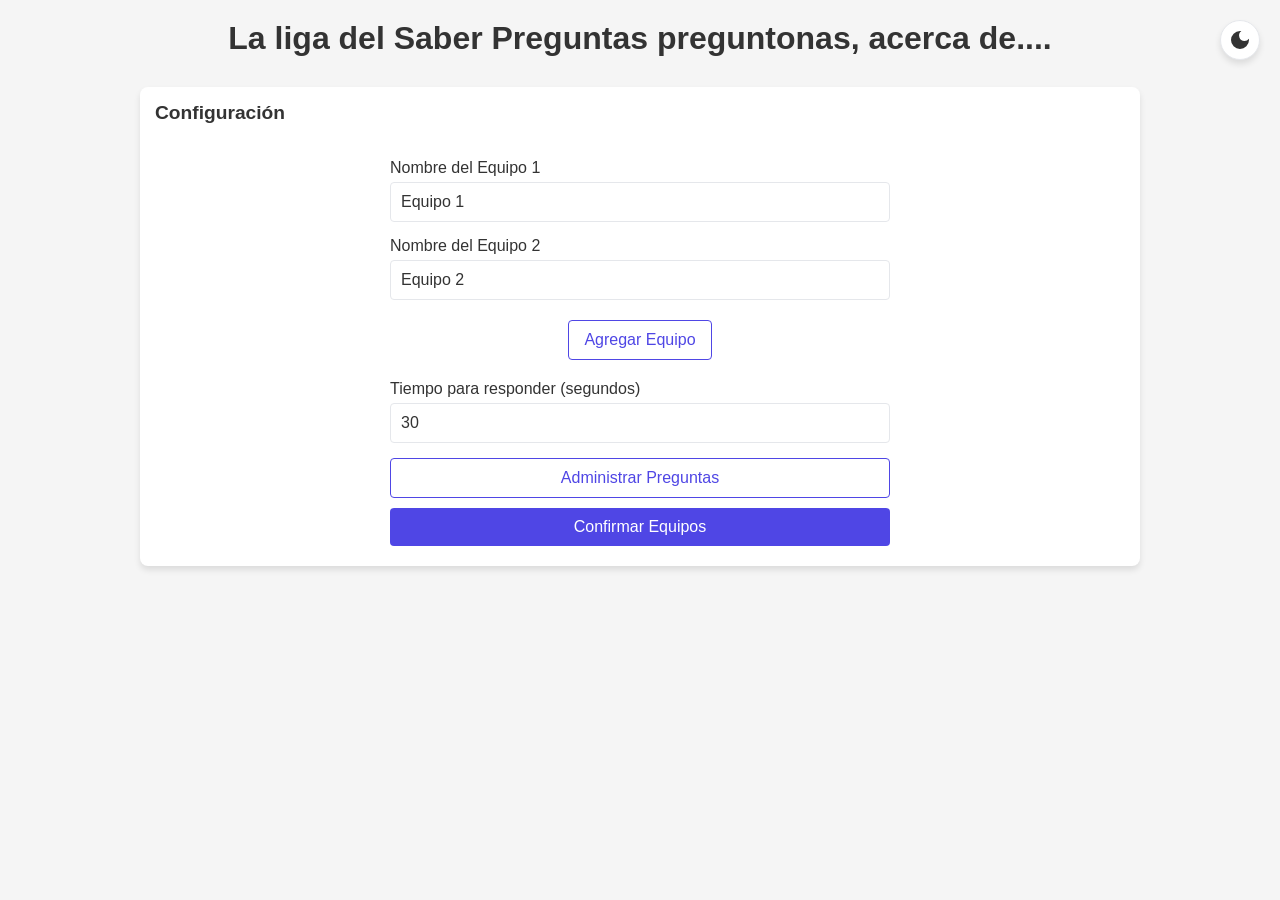
==== commit e2586544: "update index.html" ====
--- a/index.html
+++ b/index.html
@@ -20,7 +20,7 @@
   </div>
   
   <div class="container">
-    <h1>Preguntas preguntonas, acerca de....</h1>
+    <h1>La liga del Saber Preguntas preguntonas, acerca de....</h1>
     
     <!-- Team Setup Form -->
     <div id="setup-section" class="card">
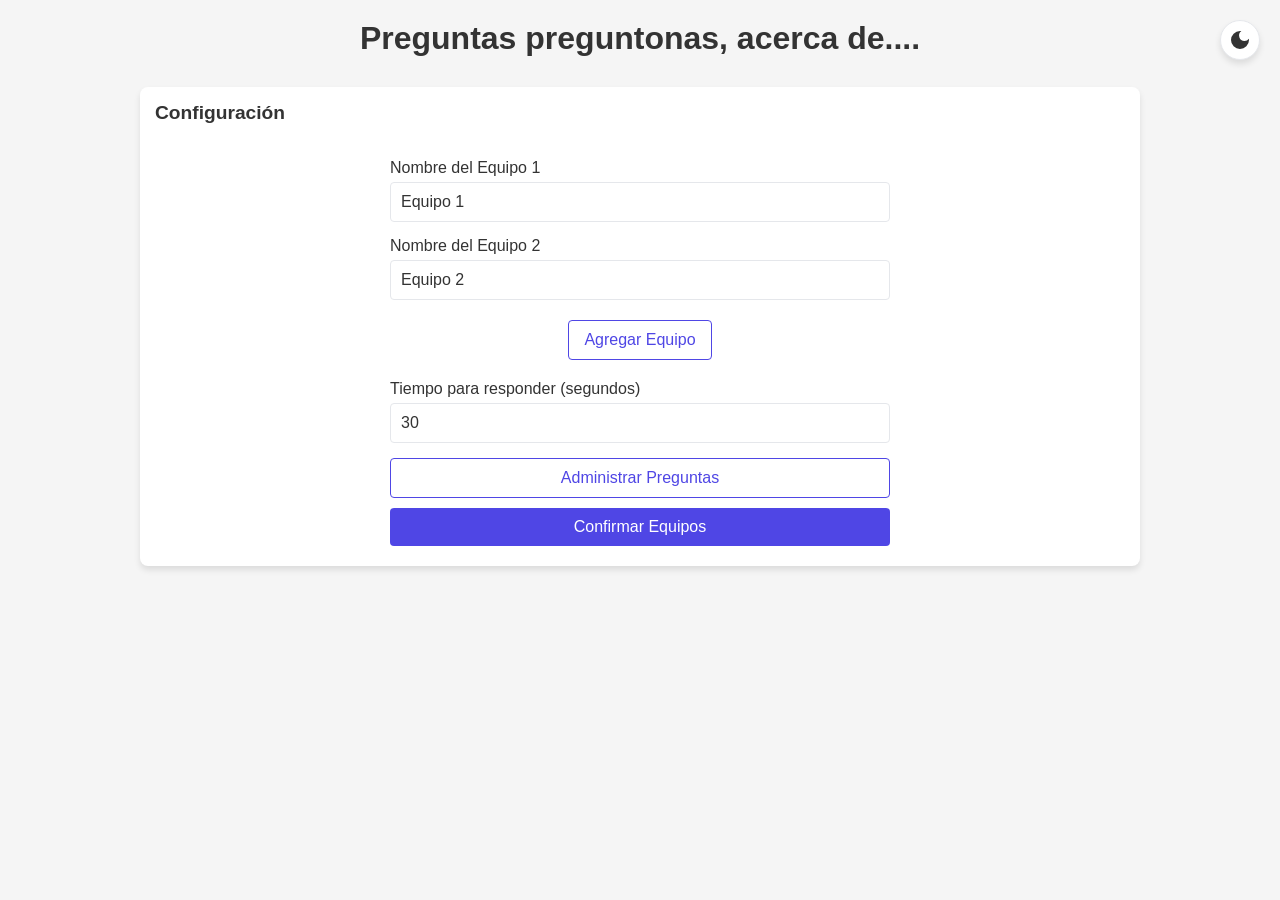
==== commit ca247320: "update index.html" ====
--- a/index.html
+++ b/index.html
@@ -20,7 +20,7 @@
   </div>
   
   <div class="container">
-    <h1>La liga del Saber Preguntas preguntonas, acerca de....</h1>
+    <h1>Preguntas preguntonas, acerca de....</h1>
     
     <!-- Team Setup Form -->
     <div id="setup-section" class="card">
